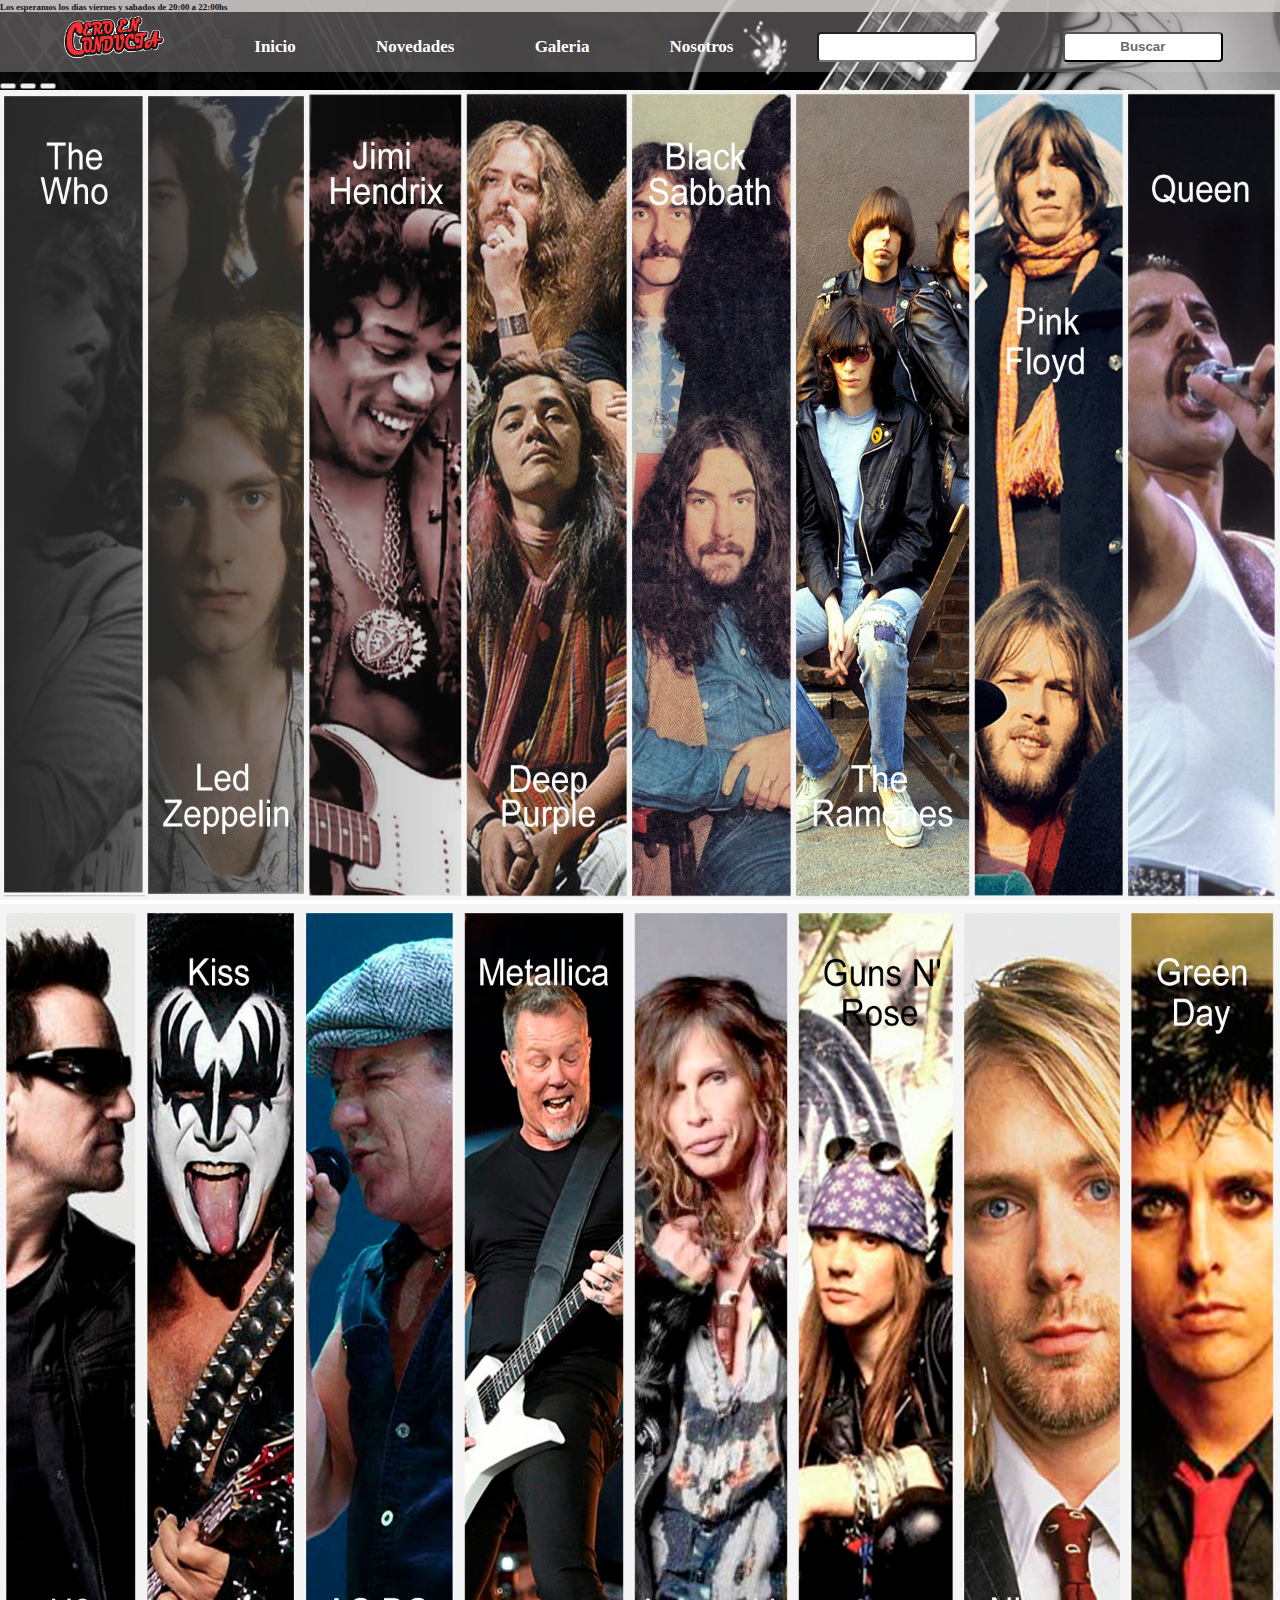
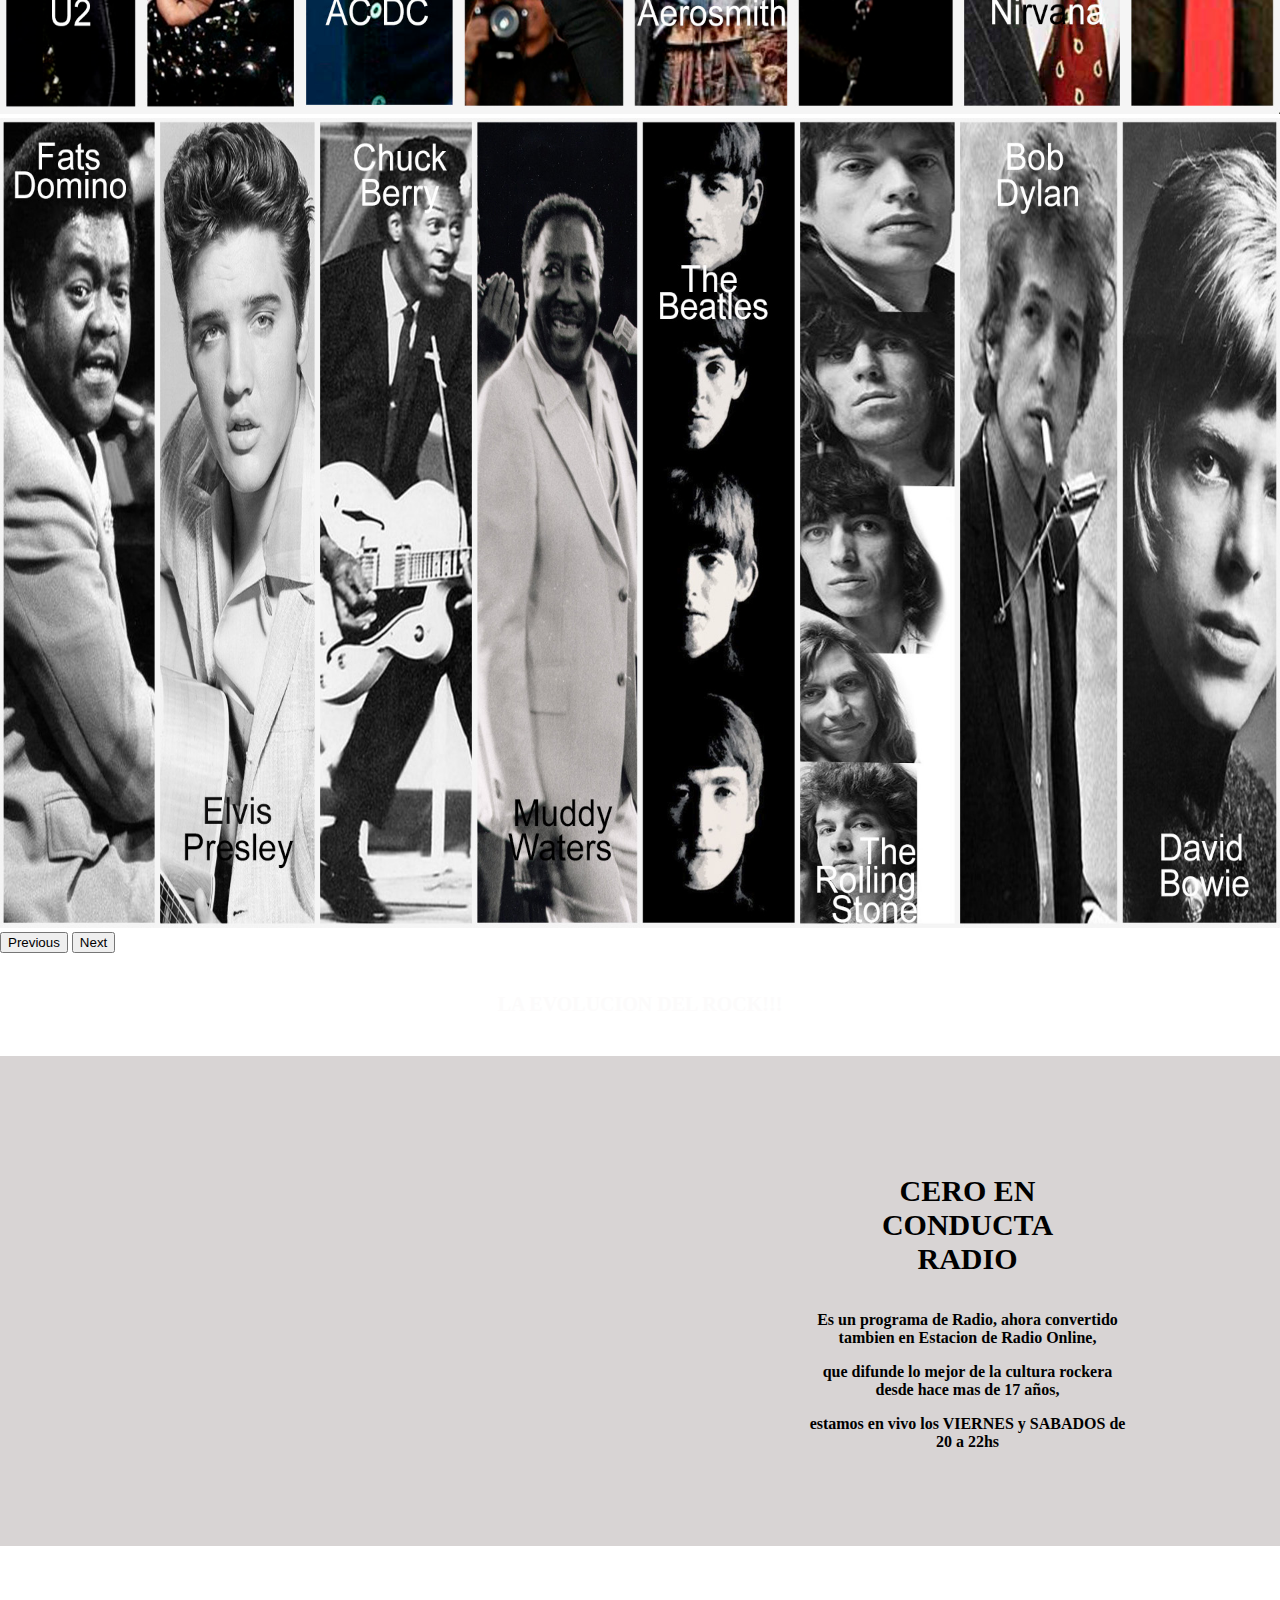
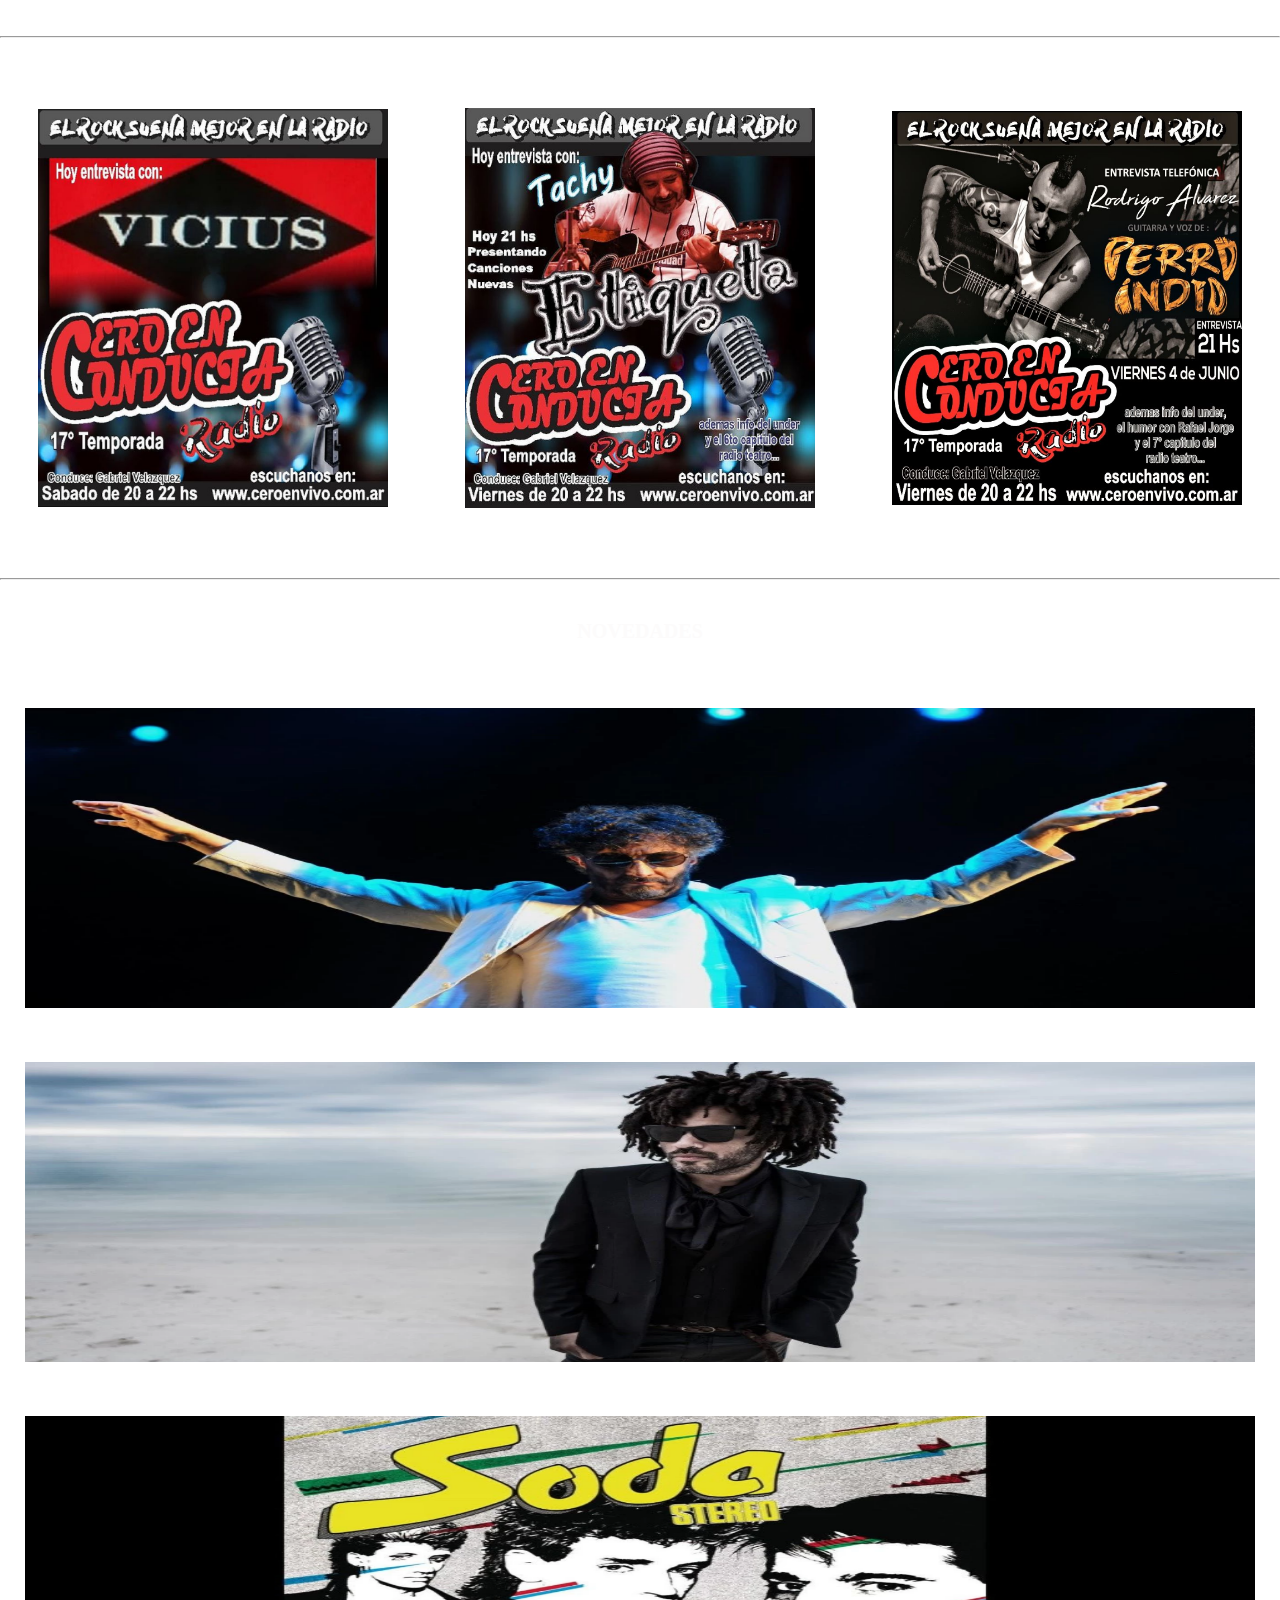
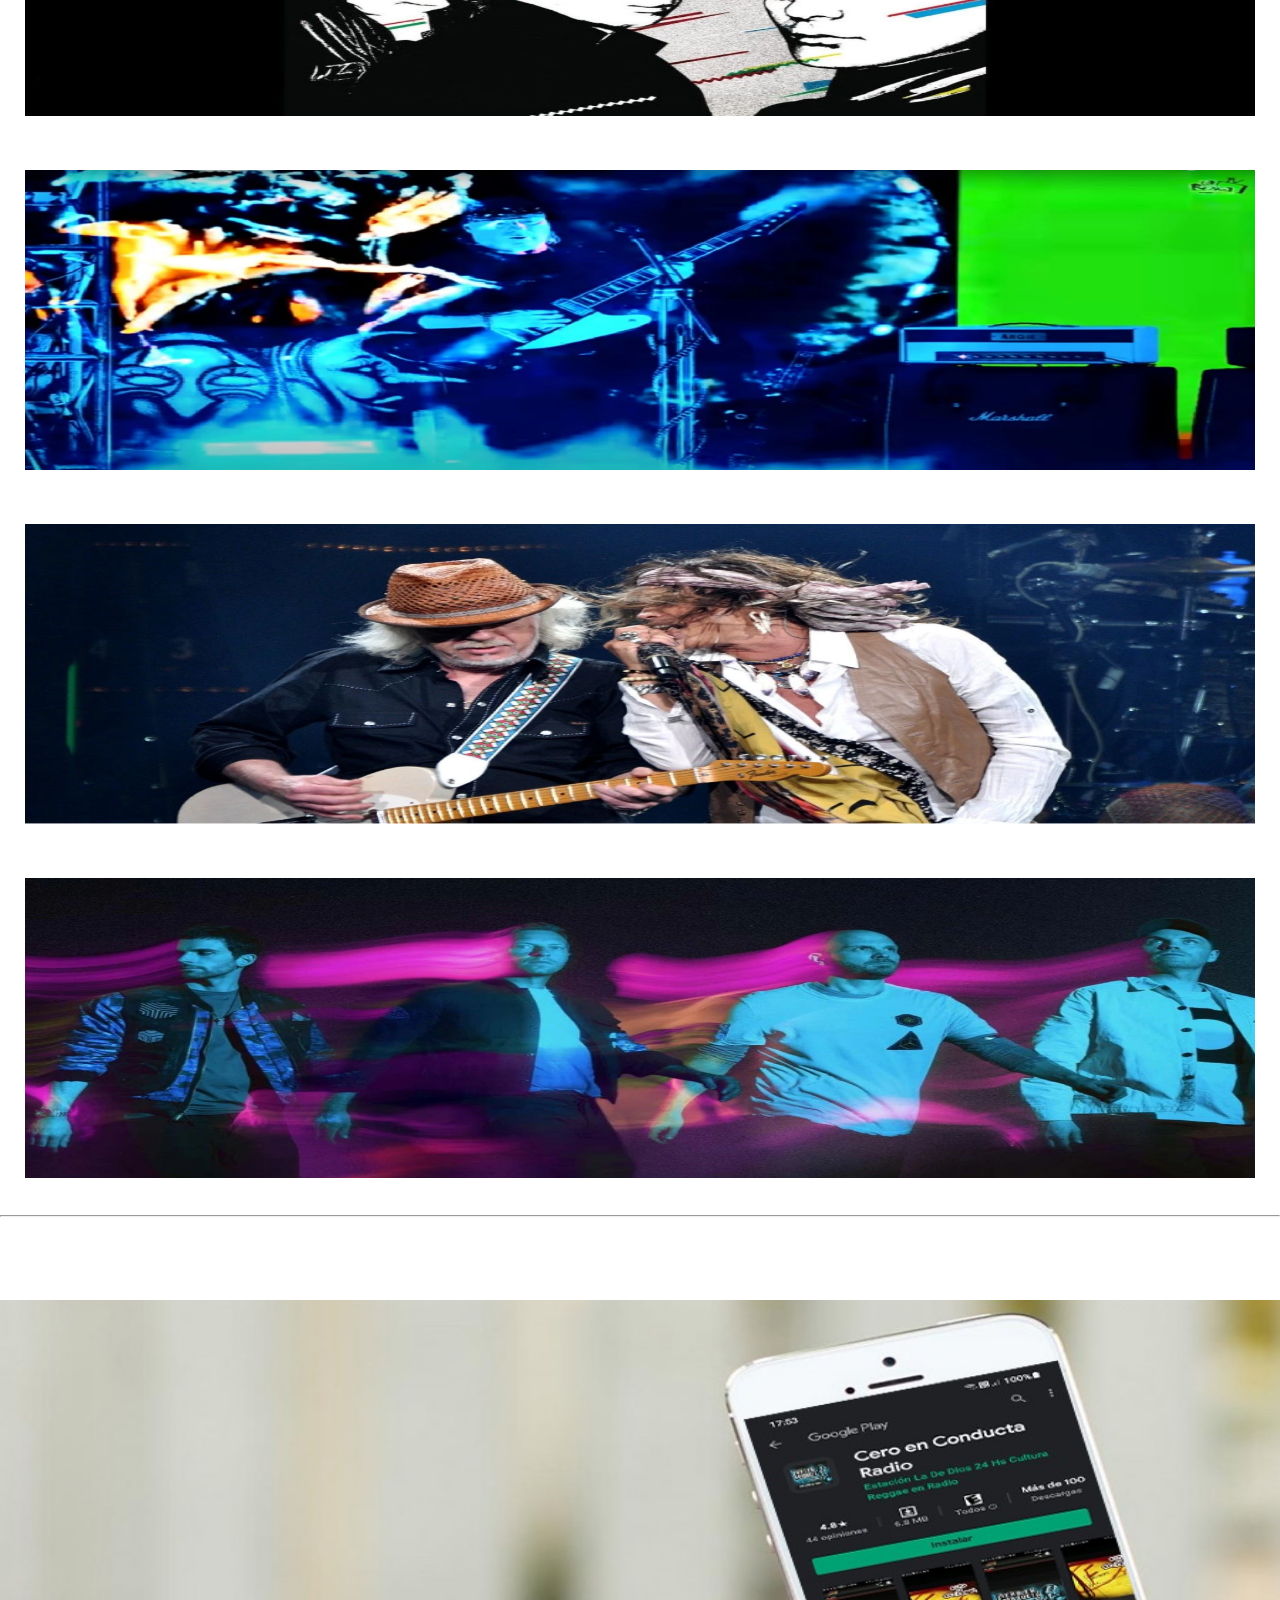
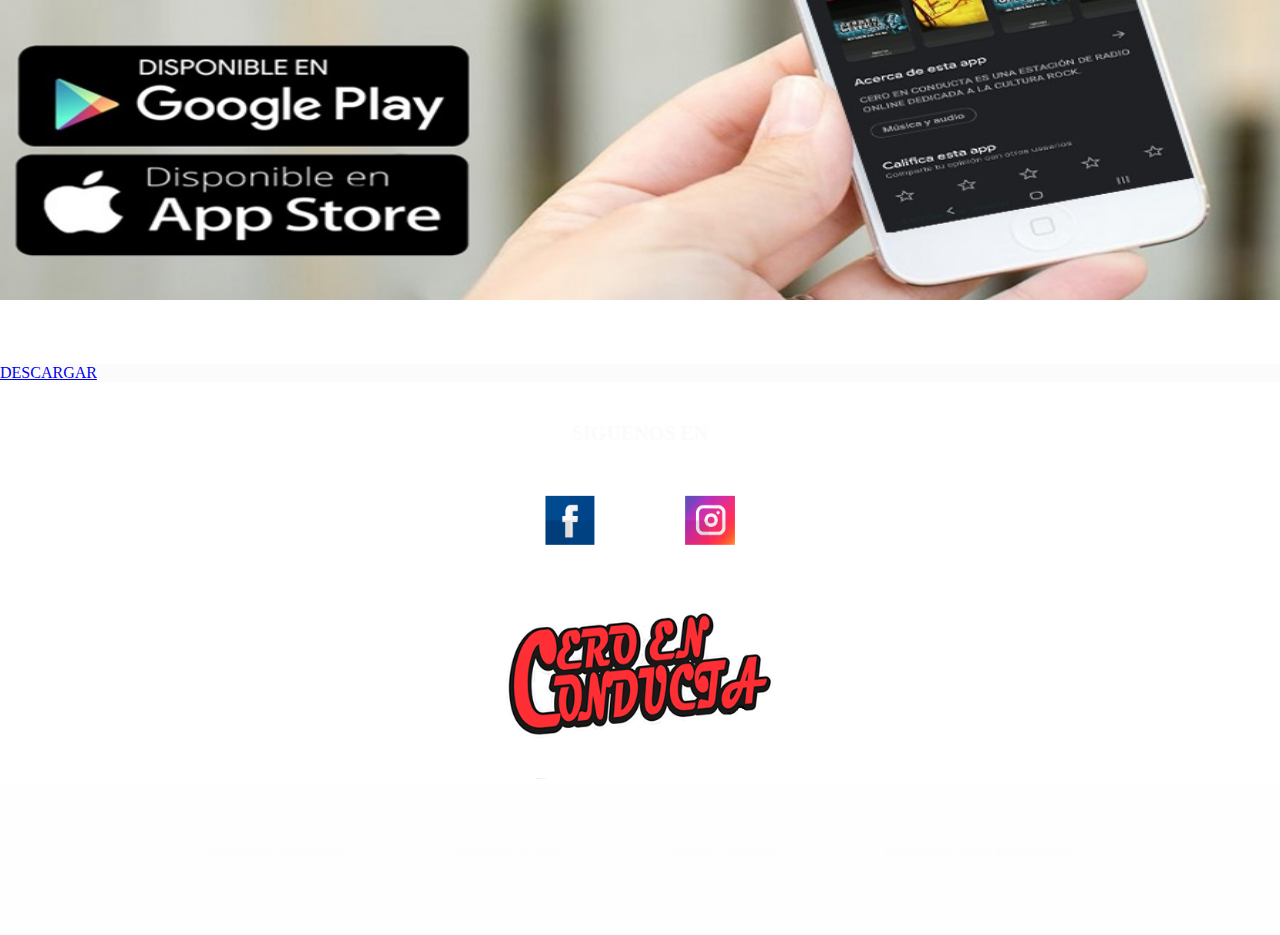
==== index.html @ 50c22ade "SE CAMBIO EL NOMBRE DEL ARCHIVO A INDEX.HTML" ====
<!DOCTYPE html>
<html lang="en">
<head>
    <meta charset="UTF-8">
    <meta http-equiv="X-UA-Compatible" content="IE=edge">
    <meta name="viewport" content="width=device-width, initial-scale=1.0">
    <title>CERO EN CONDUCTA RADIO</title>
    <link href="https://cdn.jsdelivr.net/npm/bootstrap@5.0.1/dist/css/bootstrap.min.css" rel="stylesheet" integrity="sha384-+0n0xVW2eSR5OomGNYDnhzAbDsOXxcvSN1TPprVMTNDbiYZCxYbOOl7+AMvyTG2x" crossorigin="anonymous">
<script src="https://cdn.jsdelivr.net/npm/bootstrap@5.0.1/dist/js/bootstrap.bundle.min.js" integrity="sha384-gtEjrD/SeCtmISkJkNUaaKMoLD0//ElJ19smozuHV6z3Iehds+3Ulb9Bn9Plx0x4" crossorigin="anonymous"></script>
    <link rel="stylesheet" href="est/style.css">
    
</head>

<body>

    <header>
           <!---->
             <h6><small> Los esperamos  los dias viernes y sabados de 20:00 a 22:00hs </small> </h6>
           <!---->
           <div class="nav-bg">       
                 <nav>
                     
                              <a href="index.html"> <img src="/img/cero.png"></a> 
                           <li> <a href="index.html" >Inicio</a></li>
                           <li> <a href="Novedades.html" >Novedades</a></li>
                           <li> <a href="#" >Galeria</a>
                                          <ul>
                                              <li> <a href="Fotos.html">Fotos</a></li>
                                              <li> <a href="Videos.html">Videos</a></li>
                                          </ul>
                           </li>
                           <li> <a href="Nosotros.html" >Nosotros</a></li>
                           <li><input type="text" ></li>
                           <li> <input type="button" value="Buscar"></li>
                          
                 </nav>
            </div>
            
          <!---->
          <!---->
          <!---->

               <div class="medida" >
               <div id="carouselExampleIndicators" class="carousel slide" data-bs-ride="carousel">
                <div class="carousel-indicators">
                  <button type="button" data-bs-target="#carouselExampleIndicators" data-bs-slide-to="0" class="active" aria-current="true" aria-label="Slide 1"></button>
                  <button type="button" data-bs-target="#carouselExampleIndicators" data-bs-slide-to="1" aria-label="Slide 2"></button>
                  <button type="button" data-bs-target="#carouselExampleIndicators" data-bs-slide-to="2" aria-label="Slide 3"></button>
                </div>
                <div class="carousel-inner" >
                  <div class="carousel-item active">
                    <img src="img/presentacion2.jpg"  alt="No hay imagen" width="100%" height="860px" >
                  </div>
                  <div class="carousel-item">
                    <img src="img/presentacion3.jpg"  alt="No hay imagen" width="100%" height="860px" >
                  </div>
                  <div class="carousel-item">
                    <img src="img/presentacion.jpg"  alt="No hay imagen" width="100%" height="860px">
                  </div>
                </div>
                <button class="carousel-control-prev" type="button" data-bs-target="#carouselExampleIndicators" data-bs-slide="prev">
                  <span class="carousel-control-prev-icon" aria-hidden="true"></span>
                  <span class="visually-hidden">Previous</span>
                </button>
                <button class="carousel-control-next" type="button" data-bs-target="#carouselExampleIndicators" data-bs-slide="next">
                  <span class="carousel-control-next-icon" aria-hidden="true"></span>
                  <span class="visually-hidden">Next</span>
                </button>
              </div>
              </div>  
            
      <!---->
      <!---->
      
        <h5><b> LA EVOLUCION DEL ROCK!!!</b> </h5>
      
      <!---->
       <!---->

  <div class="color">
          <div class="ubicacion">
                                <div class="solumedia">
                                      <iframe border="0" frameborder="NO" width="355px" height="490px" scrolling="NO" marginheight="0px" marginwidth="0px" allowtransparency="yes" src="https://solumedia.com.ar/radios/7514"></iframe>
                                </div>
                                <div class="parrafo">
            
                                  <p align="center">  <b><h4>CERO EN CONDUCTA RADIO</h4>
                                  <p align="center"> Es un programa de Radio, ahora convertido tambien en Estacion de Radio Online,
                                  <P align="center"> que difunde lo mejor de la cultura rockera desde hace mas de 17 años,
                                  <p align="center"> estamos en vivo los VIERNES y SABADOS de 20 a 22hs</b>
                                </div>  
           </div>
    </div>
      <!---->
       <!---->
       <!---->
    
    <hr>
    
         <!---->
          <!---->

          <div class="imagenes">
          <img src="img/foto1.png" alt="No hay imagenes">
          <img src="img/foto2.png" alt="No hay imagenes">
          <img src="img/foto3.png" alt="No hay imagenes">
        </div> 

        <!---->
        <!---->
        
        <hr>
        
        <!---->
        <!---->
        <h5><b> NOVEDADES </b></h5>
        <!---->
        
        <!---->

         <div class="row">
          <div class="col-lg-4 col-md-6 col-sm-12">   <img src="img/fito.png" alt="no hay imagen"></div>
          <div class="col-lg-4 col-md-6 col-sm-12">   <img src="img/lenny.png" alt="no hay imagen"></div>
          <div class="col-lg-4 col-md-6 col-sm-12">   <img src="img/soda.png" alt="no hay imagen"></div>
          <div class="col-lg-4 col-md-6 col-sm-12">   <img src="img/renga.png" alt="no hay imagen"></div>
          <div class="col-lg-4 col-md-6 col-sm-12">   <img src="img/aero.png" alt="no hay imagen"></div>
          <div class="col-lg-4 col-md-6 col-sm-12">   <img src="img/cold.png" alt="no hay imagen"></div>
        </div> 
        <!---->
        <!---->
         
        <hr>
         
        <!---->
        <!---->
        <div class="imagen-public">
        <a href="https://play.google.com/store/apps/details?id=ceroenconductaradio.ammh"> <img src="img/publicidaddeapp2.jpg" ></a>
      </div>
        <!---->
          <!---->
 
          <div class="d-grid gap-2">
            <a class="btn btn-outline-secondary" href="https://play.google.com/store/apps/details?id=ceroenconductaradio.ammh">DESCARGAR</a>
               </div>
         <!---->
         <!---->
    
        <!---->
        <!---->
        
        <h5><b> SIGUENOS EN</b></h5>
      
        <!---->
        <!----> 
       
        <div class="redes">
               <a href="https://www.facebook.com/CeroEnConductaRadio/"> <img src="img/facebook.png"width="50px" height="50px"></a>
          
                 <a href="https://www.instagram.com/ceroenconductaradio_ok/"><img src="img/instagram.png"width="50px" height="50px" ></a>
        </div>
        
        <!---->
        <!---->
          
        <div class="logo2">
        <a href="index.html"> <img src="img/cero.png"alt="" width="350px" hight="100px"></a>
        </div>    
        <!---->
        <!---->     

 

    </header>
  

<footer>
  <!---->
  <!---->
  <div class="derechos">
    <p>Politica de Privacidad</p>
    <p>Terminos de uso</p> 
    <p>Cero en Conducta</p>
    <p>Reservado todos los derechos</p>
</div>
<!---->
<!---->
</footer>




</body>



</html>
---- est/style.css ----
/* */
html{
    margin:0px;
    padding: 0px;
    box-sizing:border-box ;
}
*, *:before, *:after {
    box-sizing: inherit;
  }
/*fondo de la pag */
body{
    
    background-image: url(/img/guitarra1.jpg);
    background-size: 100vw 100vh;
    background-attachment: fixed;
    margin:0px;
  /*  font-family: monospace;*/
}
h4{
    font-size: 30px;
    margin: 35px;
}

/* EVOLUCION DEL ROCK / NOVEDADES / SEGUINOS EN */
h5 {
    text-align: center;
     margin: 40px;
    color: rgb(252, 251, 251);
    font-size: 20px;
} 
@media  (min-width:769xp){
    h5{
        margin:80xp;
        font-size: 30px;
    }
}
/*Los esperamos  los dias viernes y sabados de 20:00 a 22:00hs */
h6 {    
    width:100vw;
    margin: 0px;
    color:rgb(19, 18, 18);
    background-color: rgba(211, 206, 206, 0.877);
}
@media (min-width: 768px ){
    h6{
        margin:0px 0px 0px 0px;
        width:100vw;
    }
}
/*LINEA SEPARATORIA*/
hr {
    width:100vw;
    color:rgb(255, 255, 255);
}
/*BARRA DE NAVEGACION altura , ancho y color*/
.nav-bg{
    width: 100vw;
    height: 255px;
    background-color: rgba(211, 205, 205, 0.329);
    margin:0px;
}
@media (min-width: 769px){
    .nav-bg{
        width:100vw;
        height: 60px;
    
    }

}
/* INICIO / NOVEDADES / GALERIA / NOSOTROS*/
nav{
    width: 100vw;
display:flex;
flex-direction: column;
align-items: center;
padding: 14px;
text-decoration: none;
z-index: 1;
position: relative;
margin:0px;
}
@media (min-width: 769px){
   nav{
       width: 100vw;
        display:flex;
flex-direction: row;
justify-content: space-around;
padding-top: 0px;
   }
}

nav li a{
    text-decoration: none;
    color:rgb(255, 255, 255);
    /*color: rgb(100, 100, 100);*/
    position:relative;
    font-size: 17px;
    font-weight: bold;
    margin-top: 0xp;
}
/*COLOR DE LA BARRA DE NAVEGACION  cuando pasa el puntero*/
nav li a:hover{
    background-color: rgba(199, 199, 196, 0.911);
    color: rgb(36, 36, 36);
    border-radius: 4px;
    padding-top:2px 0px 0px 0px;
    margin-top: 4px;
    height: 30px;
    font-size: 20px;
    transition: all 3.s;
}

ul,
li {
    list-style: none;
    display:block;
}
nav li ul{
position:absolute;
display:none;
float:left;
width: 120px;
}
nav li:hover > ul{
    display:inline;
    color: rgb(255, 255, 255);
    
}
@media (min-width:768px){
    nav li:hover > ul{
        display:block;
        color: rgb(255, 255, 255);
    }
}

/*CUADRO DE TEXTO DE LA BARRA DE NAVEGACION*/
nav  input {
    width: 300px;
    margin: 3px;
    border-radius: 4px;
    background-color: rgb(255, 255, 255);
    color: rgb(107, 105, 105);
    font-weight: bold;
}
@media (min-width:769px){
   nav input{
    width: 160px;
    height: 30px;
   }
}

/*IMAGEN DEL LOGO DE LA BARRA*/
nav a img{
    width:120px ;
    height: 60px;
margin: 0px 0px 5px 0px;
padding: 0px 0px 0px 0px;
}


/*CARRUSEL*/

.slide{
            width:100vw;
            margin-bottom: 0px;

}
.slide img{
             height:62vh;
}

@media (min-width: 769px){
    .slide { 
        width: 100vw;
        margin-top: 0px;
        margin:0px 0px;
    }
    .slide img{
        height:90vh;
    }

}



/* COLOR DE FONDO DEL REPRODUCTOR*/
.color{
    width: 100vw;
    height: 950px;
    background-color: rgba(211, 206, 206, 0.877);
    margin:0px 0px 90px 0px;
}
/* UBICACION DEL REPRODUCTOR Y EL PARRAFO*/
.ubicacion{
  display:flex;
  flex-direction: column;
  align-items: center;
}
/* PARRAFO DEL REPRODUCTOR*/
.parrafo{
    margin: 20px 100px 30px 100px;
    
     text-align: center;
}
@media (min-width:360px){
    /*color de fondo del reproductor*/
    .color{
        
        height: 950px;
    }
}
@media (min-width:380px){
    .color{
        
        height: 930px;
    }
}
@media (min-width: 425px){
    .color{
        
        height: 920px;
    }
}
@media (min-width:500px){
    .color{
        
        height: 920px;
    }
}
@media (min-width:550px){
    .color{
        
        height: 850px;
        
    }
}



@media (min-width:768px){
    /*color de fondo del reproductor*/
    .color{
        height: 490px;
    }
   
     /* ubicacion dentro del reproductor*/
    .ubicacion{
    display:flex;
    flex-direction: row;
    justify-content: center;
    padding: 0px 0px 0px 150px;
    margin: 0px;
    }
    /* parrafo del reproductor*/
    .parrafo{
        margin: 0px 150px 0px 150px;
 
        text-align: center;
    }
} 
@media (min-width:1140px){
    /*color de fondo del reproductor*/
    .color{
    
        height: 490px;
       
    }
    /* ubicacion dentro del reproductor*/
    .ubicacion{
    display:flex;
    flex-direction: row;
    justify-content: center;
    padding: 0px 0px 0px 150px;
    }
    /* parrafo del reproductor*/
    .parrafo{
        margin: 0px 150px 0px 300px;
        text-align: center;
    }
} 

/* 3 IMAGENES*/
.imagenes {
  
    display: flex;
    flex-direction: column;
    align-items: center;
    border-radius: 5px;
margin-top: 70px;
margin-bottom: 70px;
}
.imagenes img{
    width: 250px;

}
@media (min-width:360px){
    .imagenes{ 
        display: flex;
        flex-direction: column;
        justify-content: center;
        
    }
    .imagenes img{
        width:320px;
         margin:7px;
         padding: 5px;
    }
}
@media (min-width:769px){
    .imagenes{ 
        display: flex;
        flex-direction: column;
        justify-content: center;
    
    }
    .imagenes img{
        width: 500px;
        margin:7px;
         padding: 15px;
        
    }
}
@media (min-width:1140px){
    .imagenes{ 
        display: flex;
        flex-direction: row;
        justify-content: space-around;
     
    }
    .imagenes img{
        width:350px;
        margin:0px;
         padding: 0px;
        
    }
}
@media (min-width:1600px){
    .imagenes{ 
        display: flex;
        flex-direction: row;
        justify-content: space-around;
        margin-top: 90px;
        margin-bottom: 90px;
    }
    .imagenes img{
        width:500px;
        
    }
}


/*NOVEDADES*/
.row img{
    margin: 0px;
}
.row .col-lg-4{
    margin: 0!important;
    padding: 25px;
    
}
.row img{
    width: 100%;
    height: 300px;
}
@media (min-width:360px){
    .row{
        margin: 0px;
    }
    .row .col-lg-4{
        margin: 0!important;
        padding: 25px;
        
    }
    .row img{
        width: 100%;
        height: 300px;
    }
}

/* 4 IMAGENES GRANDES */
.card {
    width:100vw;
    margin:0px 0px 0px 0px;
    }
.tm {
        margin:0px 0px 70px 0px;
        }

@media (min-width:769px){
    .card {
        width: 105vh;
        margin:0px 0px 0px 0px;
        }
    .tm {
            margin:0px 0px 90px 0px;
            }
}
/*IMAGEN DE PUBLICIDAD APP */
.imagen-public img {
  width: 100vw;
  height: 300px;
  margin: 50px 0px 50px 0px;
}
@media (min-width:359px) {
    .imagen-public img {
                width: 100vw;
                height: 350px;
                margin: 50px 0px 50px 0px;
            }
}
@media (min-width:769px){
    .imagen-public img{
                        width: 100vw;
                        height: 600px;
                        margin: 75px 0px 60px 0px;
                            }
}
/* BOTON DE DESCARGA */
.d-grid {
    width: 100vw;
    margin:0px 0px 0px 0px;
    color:rgb(7, 7, 7);
    background-color: rgb(252, 251, 251);
}
/* REDES SOCIALES*/
.redes {
    display:flex;
    flex-direction:row;
    justify-content: space-between;
    margin: 50px 180px 50px 180px;
    padding: 0px 0px;
}
@media (min-width:360px){
    .redes{
        width: 60;
        display:flex;
        flex-direction: row;
        justify-content: space-around;
        margin: 0px 100px 0px 100px;
    } 
}
@media (min-width:769px){
    .redes{
        width: 60;
        display:flex;
        flex-direction: row;
        justify-content: space-around;
        margin: 0px 200px 0px 200px;
    } 
}

@media (min-width:1140px){
    .redes{
        width: 60;
        display:flex;
        flex-direction: row;
        justify-content: space-around;
        margin: 50px 400px 50px 400px;
    } 
}


@media (min-width:1250px){
    .redes{
        width: 60;
        display:flex;
        flex-direction: row;
        justify-content: space-around;
        margin: 50px 500px 50px 500px;
    } 
}
@media (min-width:1400px){
    .redes{
        width: 60;
        display:flex;
        flex-direction: row;
        justify-content: space-around;
        margin: 50px 600px 50px 600px;
    } 
}
/* LOGO DEL FINAL DE LA PAGINA*/
.logo2{
    display:flex;
    flex-direction: row;
    justify-content: center;
    margin: 50px 0px 0px 0px;
}

logo2 img {
    width:200px;
        height: 90px;
}


@media (min-width:360px){
    .logo2 img{
       
        width:270px;
        height:160px;
    }  
}
@media (min-width:769px){
    .logo2 img{
       
        width:300px;
        height:170px;
    }  
}
@media (min-width:1140px){
    .logo2 img{
       
        width:320px;
        height:180px;
    }  
}


/* FONDO DE DERECHOS RESERVADOS*/
body footer{
width: 100vw;
height: 150px;
color: rgb(253, 253, 253);
background-color: rgba(253, 252, 252, 0.295);
}

/*DERECHOS RESERVADOS*/
.derechos{
    display:flex;
    flex-direction: row;
    justify-content: space-around;
    padding: 30px 10px 10px 10px;
}
 @media (min-width:360px){
    .derechos{
        display:flex;
        flex-direction: row;
        justify-content: space-evenly;
        margin: 2px 2px 0px 2px;  
       padding: 30px 5px 0px 5px;
    }
}  
@media (min-width:769px){
        .derechos{
            display:flex;
            flex-direction: row;
            justify-content: space-evenly;
           margin: 2px 40px 0px 40px;
           padding: 40px 60px 60px 60px;
        }
    }
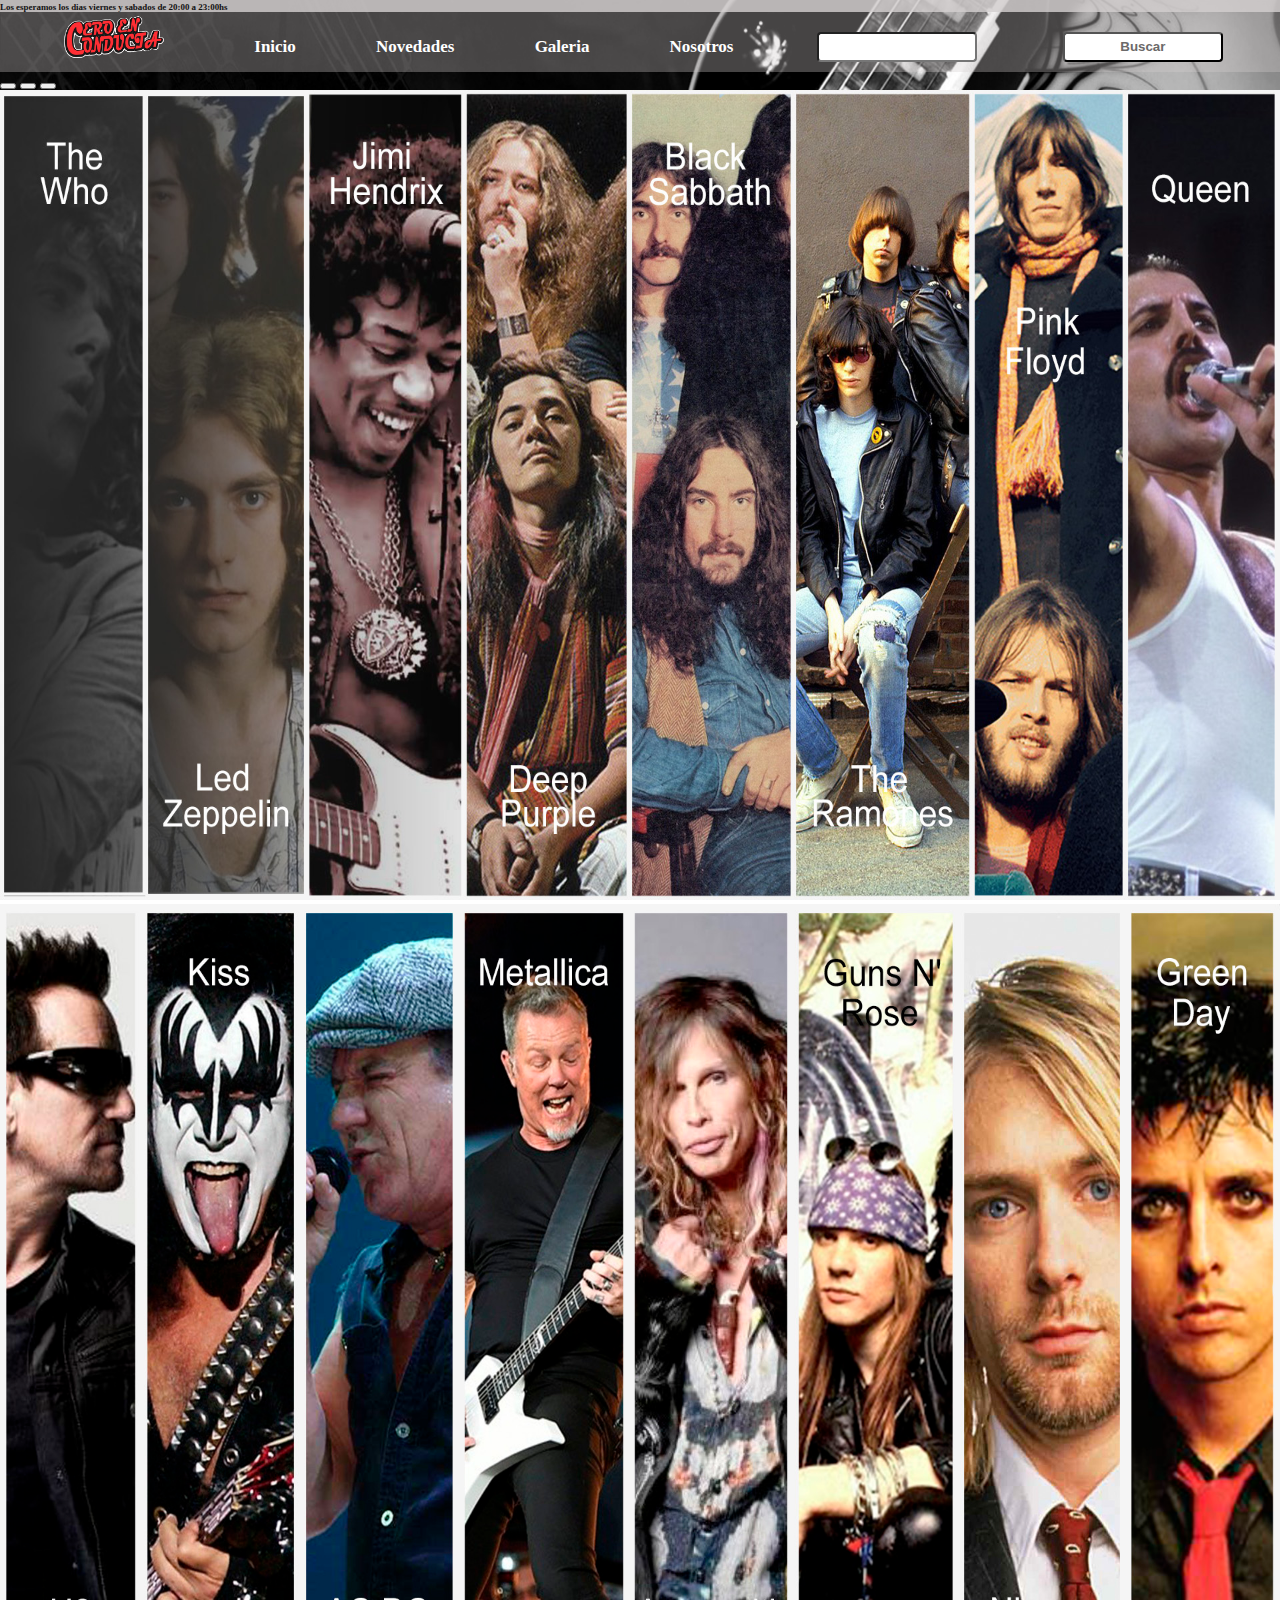
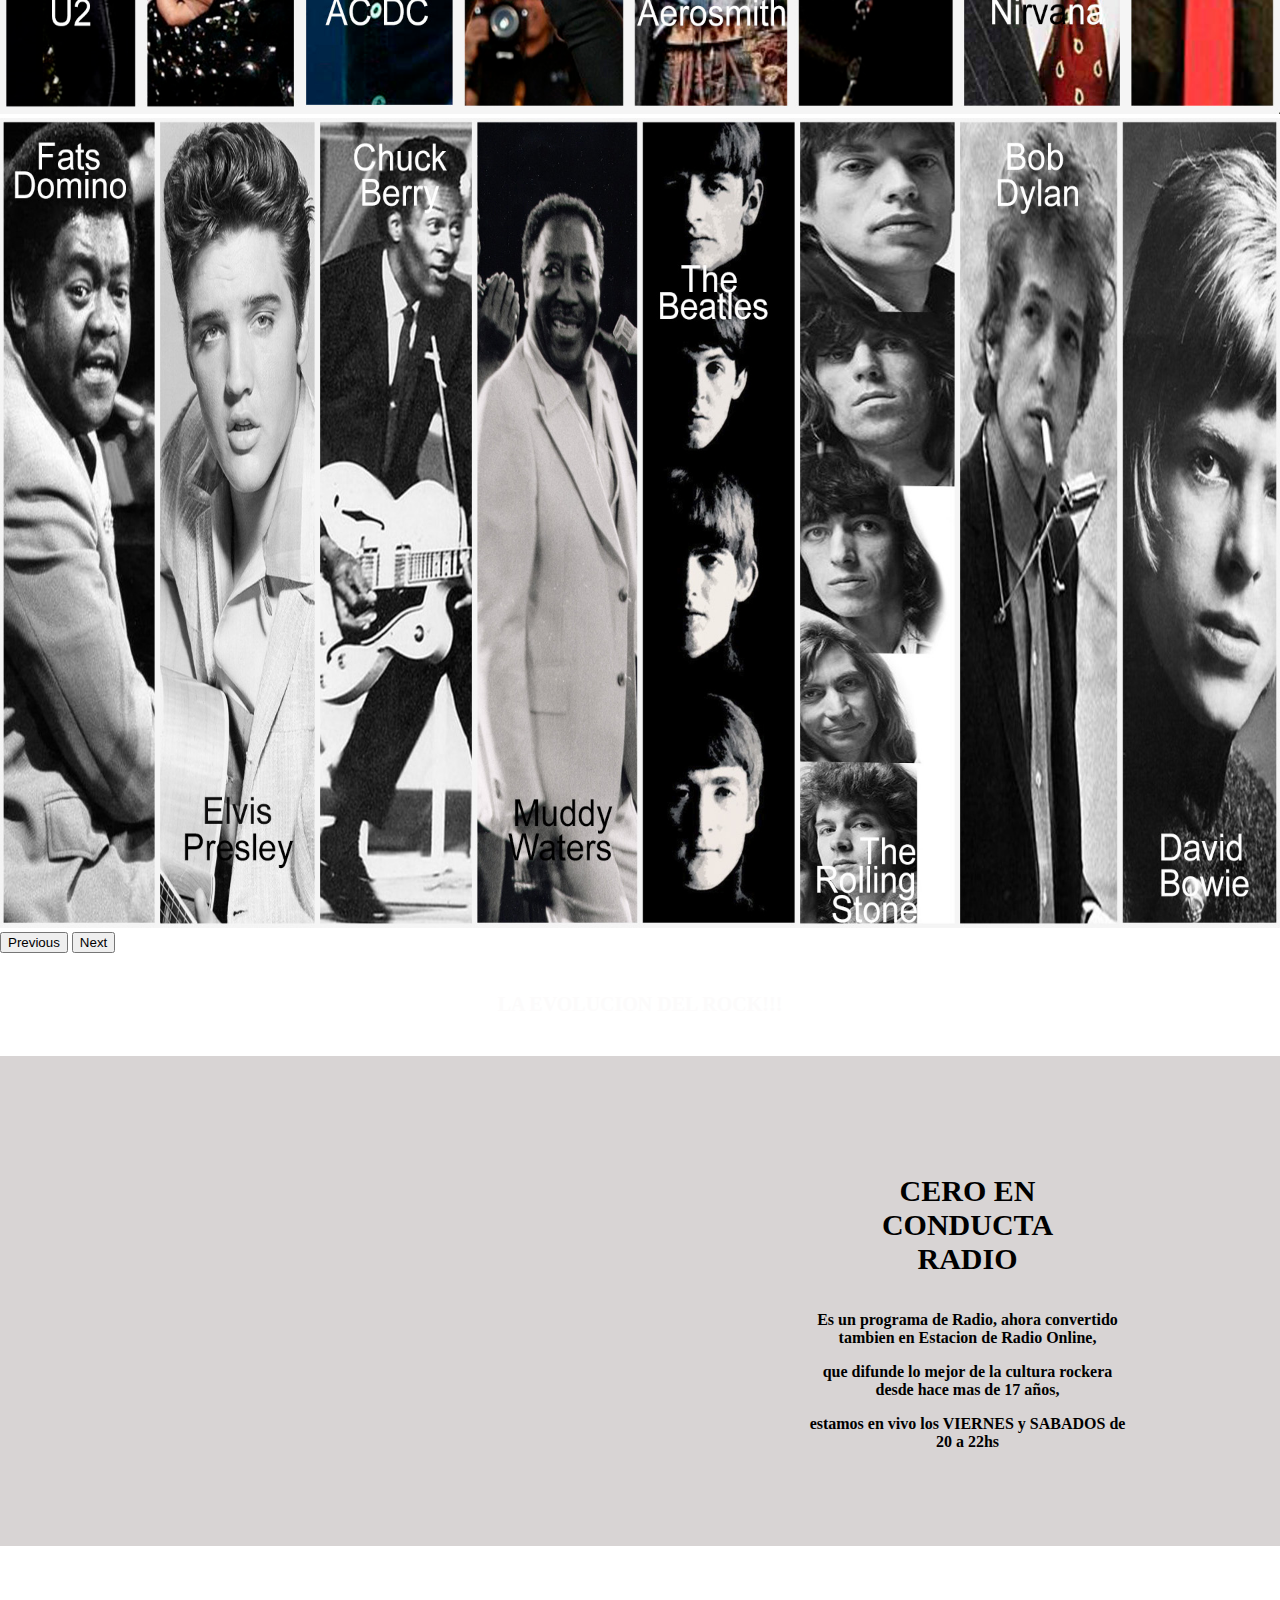
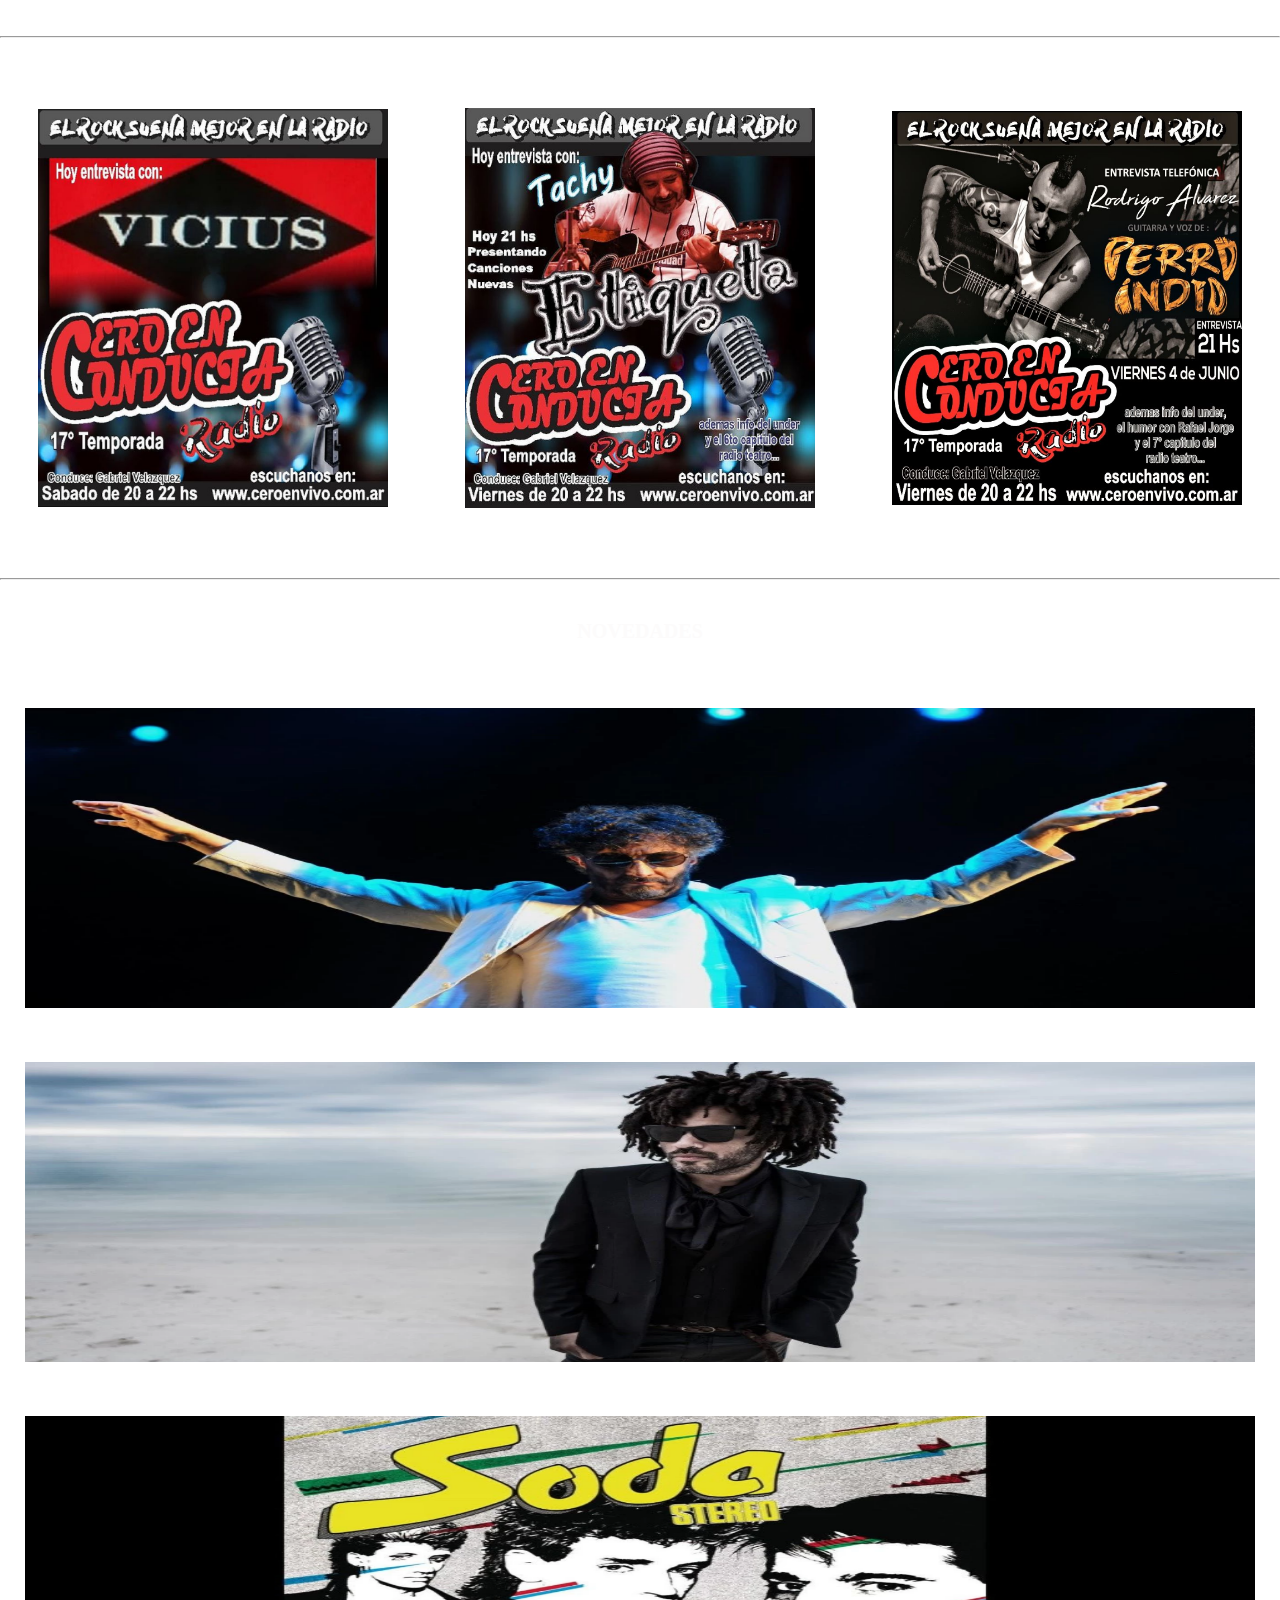
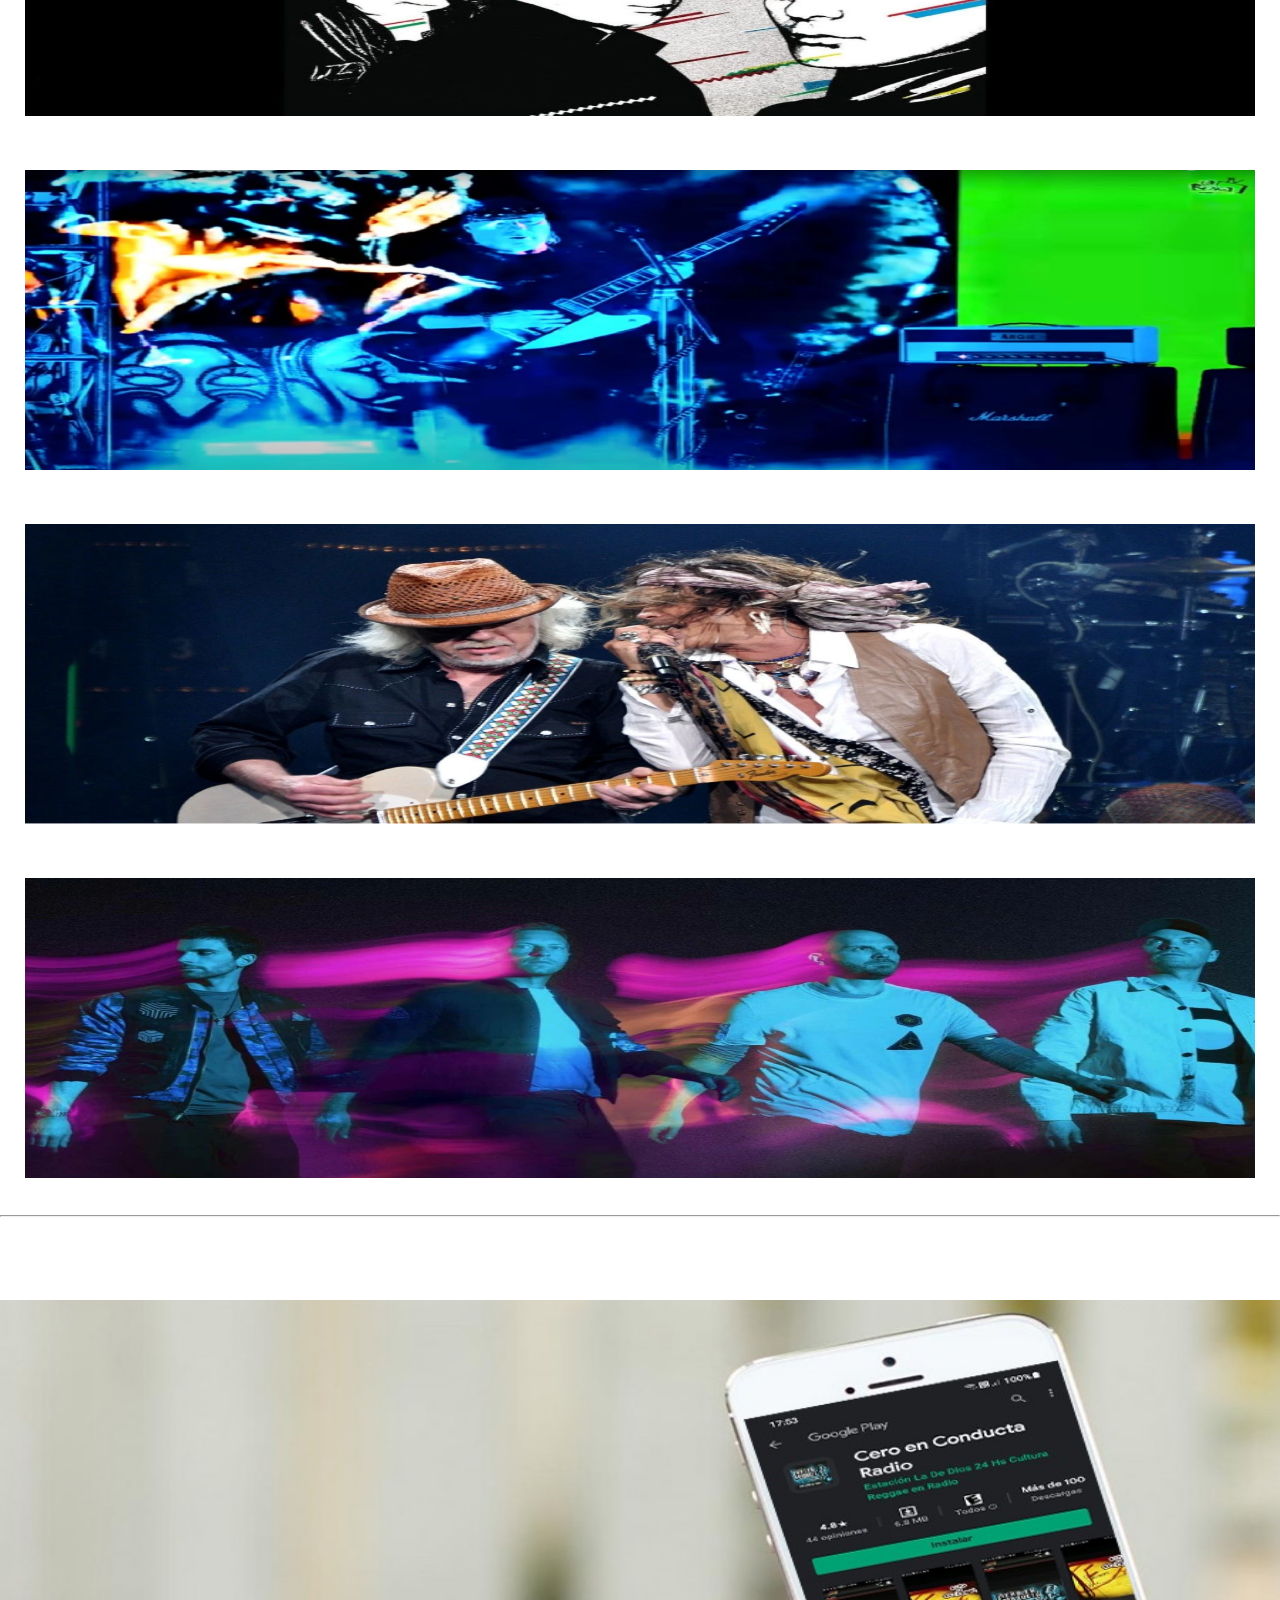
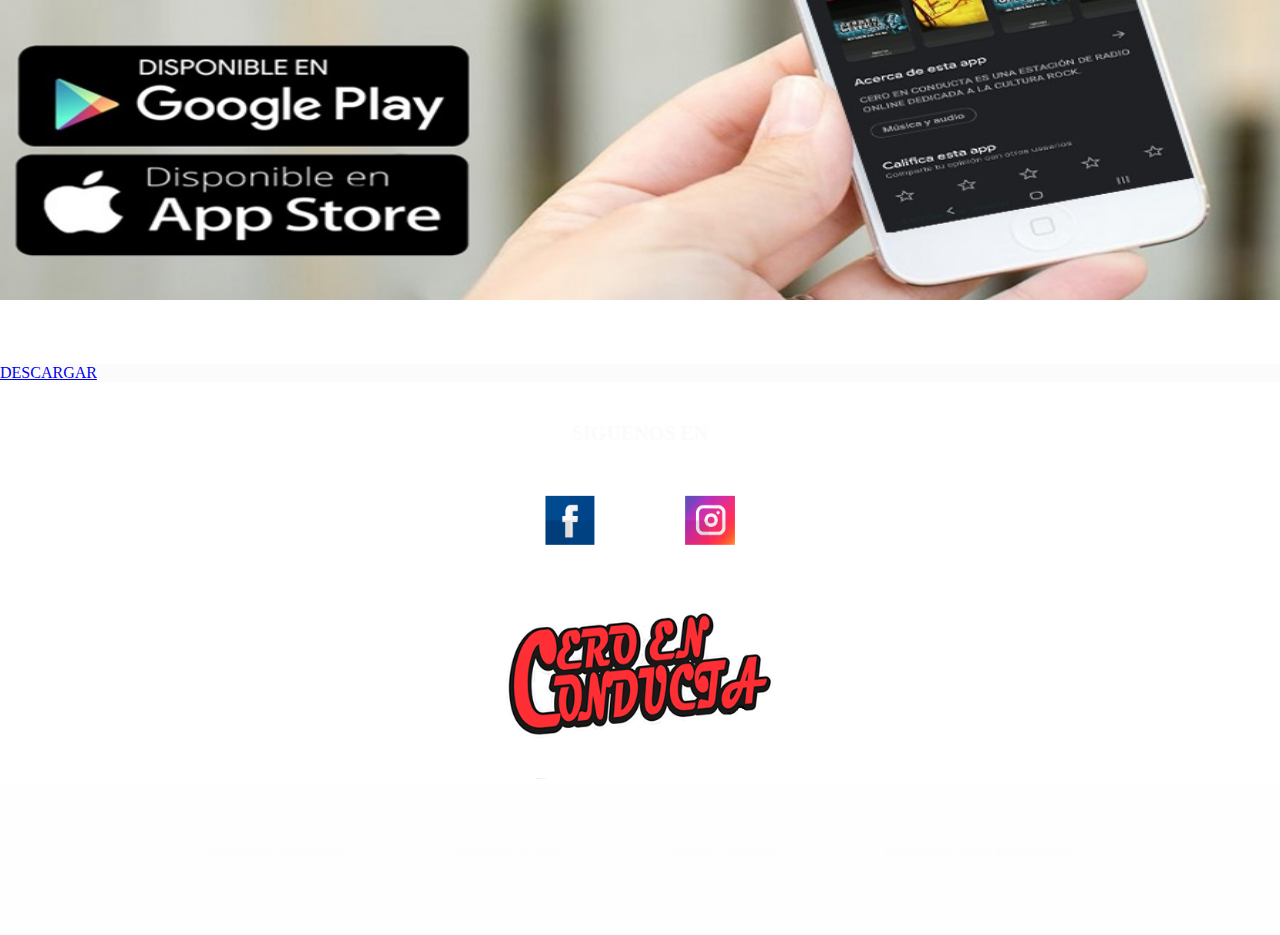
==== commit 31ea6673: "SE REDIRECCIONARON LAS FOTOS DE NOVEDADES A X URL Y SE CORRIGIO CODIGO" ====
--- a/index.html
+++ b/index.html
@@ -15,12 +15,12 @@
 
     <header>
            <!---->
-             <h6><small> Los esperamos  los dias viernes y sabados de 20:00 a 22:00hs </small> </h6>
+             <h6><small> Los esperamos los dias viernes y sabados de 20:00 a 23:00hs </small> </h6>
            <!---->
            <div class="nav-bg">       
                  <nav>
                      
-                              <a href="index.html"> <img src="/img/cero.png"></a> 
+                              <a href="index.html"> <img src="img/cero.png"></a> 
                            <li> <a href="index.html" >Inicio</a></li>
                            <li> <a href="Novedades.html" >Novedades</a></li>
                            <li> <a href="#" >Galeria</a>
@@ -34,76 +34,76 @@
                            <li> <input type="button" value="Buscar"></li>
                           
                  </nav>
+          </div>
+            
+              <!---->
+              <!---->
+              <!---->
+
+            <div class="medida" >
+            <div id="carouselExampleIndicators" class="carousel slide" data-bs-ride="carousel">
+            <div class="carousel-indicators">
+              <button type="button" data-bs-target="#carouselExampleIndicators" data-bs-slide-to="0" class="active" aria-current="true" aria-label="Slide 1"></button>
+              <button type="button" data-bs-target="#carouselExampleIndicators" data-bs-slide-to="1" aria-label="Slide 2"></button>
+              <button type="button" data-bs-target="#carouselExampleIndicators" data-bs-slide-to="2" aria-label="Slide 3"></button>
             </div>
+            <div class="carousel-inner" >
+              <div class="carousel-item active">
+                <img src="img/presentacion2.jpg"  alt="No hay imagen" width="100%" height="860px" >
+              </div>
+              <div class="carousel-item">
+                <img src="img/presentacion3.jpg"  alt="No hay imagen" width="100%" height="860px" >
+              </div>
+              <div class="carousel-item">
+                <img src="img/presentacion.jpg"  alt="No hay imagen" width="100%" height="860px">
+              </div>
+            </div>
+            <button class="carousel-control-prev" type="button" data-bs-target="#carouselExampleIndicators" data-bs-slide="prev">
+              <span class="carousel-control-prev-icon" aria-hidden="true"></span>
+              <span class="visually-hidden">Previous</span>
+            </button>
+            <button class="carousel-control-next" type="button" data-bs-target="#carouselExampleIndicators" data-bs-slide="next">
+              <span class="carousel-control-next-icon" aria-hidden="true"></span>
+              <span class="visually-hidden">Next</span>
+            </button>
+          </div>
+          </div>  
             
-          <!---->
-          <!---->
-          <!---->
-
-               <div class="medida" >
-               <div id="carouselExampleIndicators" class="carousel slide" data-bs-ride="carousel">
-                <div class="carousel-indicators">
-                  <button type="button" data-bs-target="#carouselExampleIndicators" data-bs-slide-to="0" class="active" aria-current="true" aria-label="Slide 1"></button>
-                  <button type="button" data-bs-target="#carouselExampleIndicators" data-bs-slide-to="1" aria-label="Slide 2"></button>
-                  <button type="button" data-bs-target="#carouselExampleIndicators" data-bs-slide-to="2" aria-label="Slide 3"></button>
-                </div>
-                <div class="carousel-inner" >
-                  <div class="carousel-item active">
-                    <img src="img/presentacion2.jpg"  alt="No hay imagen" width="100%" height="860px" >
-                  </div>
-                  <div class="carousel-item">
-                    <img src="img/presentacion3.jpg"  alt="No hay imagen" width="100%" height="860px" >
-                  </div>
-                  <div class="carousel-item">
-                    <img src="img/presentacion.jpg"  alt="No hay imagen" width="100%" height="860px">
-                  </div>
-                </div>
-                <button class="carousel-control-prev" type="button" data-bs-target="#carouselExampleIndicators" data-bs-slide="prev">
-                  <span class="carousel-control-prev-icon" aria-hidden="true"></span>
-                  <span class="visually-hidden">Previous</span>
-                </button>
-                <button class="carousel-control-next" type="button" data-bs-target="#carouselExampleIndicators" data-bs-slide="next">
-                  <span class="carousel-control-next-icon" aria-hidden="true"></span>
-                  <span class="visually-hidden">Next</span>
-                </button>
-              </div>
-              </div>  
-            
-      <!---->
-      <!---->
+        <!---->
+        <!---->
       
         <h5><b> LA EVOLUCION DEL ROCK!!!</b> </h5>
       
-      <!---->
-       <!---->
-
-  <div class="color">
-          <div class="ubicacion">
-                                <div class="solumedia">
-                                      <iframe border="0" frameborder="NO" width="355px" height="490px" scrolling="NO" marginheight="0px" marginwidth="0px" allowtransparency="yes" src="https://solumedia.com.ar/radios/7514"></iframe>
-                                </div>
-                                <div class="parrafo">
-            
-                                  <p align="center">  <b><h4>CERO EN CONDUCTA RADIO</h4>
-                                  <p align="center"> Es un programa de Radio, ahora convertido tambien en Estacion de Radio Online,
-                                  <P align="center"> que difunde lo mejor de la cultura rockera desde hace mas de 17 años,
-                                  <p align="center"> estamos en vivo los VIERNES y SABADOS de 20 a 22hs</b>
-                                </div>  
-           </div>
-    </div>
-      <!---->
-       <!---->
-       <!---->
+        <!---->
+        <!---->
+
+        <div class="color">
+                <div class="ubicacion">
+                                      <div class="solumedia">
+                                            <iframe border="0" frameborder="NO" width="355px" height="490px" scrolling="NO" marginheight="0px" marginwidth="0px" allowtransparency="yes" src="https://solumedia.com.ar/radios/7514"></iframe>
+                                      </div>
+                                      <div class="parrafo">
+                  
+                                        <p align="center">  <b><h4>CERO EN CONDUCTA RADIO</h4>
+                                        <p align="center"> Es un programa de Radio, ahora convertido tambien en Estacion de Radio Online,
+                                        <P align="center"> que difunde lo mejor de la cultura rockera desde hace mas de 17 años,
+                                        <p align="center"> estamos en vivo los VIERNES y SABADOS de 20 a 22hs</b>
+                                      </div>  
+                </div>
+        </div>
+        <!---->
+        <!---->
+        <!---->
     
-    <hr>
+        <hr>
     
-         <!---->
-          <!---->
-
-          <div class="imagenes">
-          <img src="img/foto1.png" alt="No hay imagenes">
-          <img src="img/foto2.png" alt="No hay imagenes">
-          <img src="img/foto3.png" alt="No hay imagenes">
+        <!---->
+        <!---->
+
+        <div class="imagenes">
+        <img src="img/foto1.png" alt="No hay imagenes">
+        <img src="img/foto2.png" alt="No hay imagenes">
+        <img src="img/foto3.png" alt="No hay imagenes">
         </div> 
 
         <!---->
@@ -114,37 +114,40 @@
         <!---->
         <!---->
         <h5><b> NOVEDADES </b></h5>
-        <!---->
-        
+
+        <!---->
         <!---->
 
          <div class="row">
-          <div class="col-lg-4 col-md-6 col-sm-12">   <img src="img/fito.png" alt="no hay imagen"></div>
-          <div class="col-lg-4 col-md-6 col-sm-12">   <img src="img/lenny.png" alt="no hay imagen"></div>
-          <div class="col-lg-4 col-md-6 col-sm-12">   <img src="img/soda.png" alt="no hay imagen"></div>
-          <div class="col-lg-4 col-md-6 col-sm-12">   <img src="img/renga.png" alt="no hay imagen"></div>
-          <div class="col-lg-4 col-md-6 col-sm-12">   <img src="img/aero.png" alt="no hay imagen"></div>
-          <div class="col-lg-4 col-md-6 col-sm-12">   <img src="img/cold.png" alt="no hay imagen"></div>
-        </div> 
-        <!---->
-        <!---->
-         
+          <div class="col-lg-4 col-md-6 col-sm-12"> <a href="#"><img src="img/fito.png" alt="no hay imagen"></a> </div>
+          <div class="col-lg-4 col-md-6 col-sm-12"> <a href="#"><img src="img/lenny.png" alt="no hay imagen"></a> </div>
+          <div class="col-lg-4 col-md-6 col-sm-12"> <a href="#"><img src="img/soda.png" alt="no hay imagen"></a> </div>
+          <div class="col-lg-4 col-md-6 col-sm-12"> <a href="#"><img src="img/renga.png" alt="no hay imagen"></a> </div>
+          <div class="col-lg-4 col-md-6 col-sm-12"> <a href="#"><img src="img/aero.png" alt="no hay imagen"></a> </div>
+          <div class="col-lg-4 col-md-6 col-sm-12"> <a href="#"><img src="img/cold.png" alt="no hay imagen"></a> </div>
+          </div> 
+
+        <!---->
+        <!---->
+        
         <hr>
          
         <!---->
         <!---->
+
         <div class="imagen-public">
         <a href="https://play.google.com/store/apps/details?id=ceroenconductaradio.ammh"> <img src="img/publicidaddeapp2.jpg" ></a>
-      </div>
-        <!---->
-          <!---->
+        </div>
+
+        <!---->
+        <!---->
  
-          <div class="d-grid gap-2">
+        <div class="d-grid gap-2">
             <a class="btn btn-outline-secondary" href="https://play.google.com/store/apps/details?id=ceroenconductaradio.ammh">DESCARGAR</a>
-               </div>
-         <!---->
-         <!---->
-    
+        </div>
+
+        <!---->
+        <!---->
         <!---->
         <!---->
         
@@ -152,7 +155,9 @@
       
         <!---->
         <!----> 
-       
+        <!---->
+        <!---->
+
         <div class="redes">
                <a href="https://www.facebook.com/CeroEnConductaRadio/"> <img src="img/facebook.png"width="50px" height="50px"></a>
           
@@ -164,26 +169,26 @@
           
         <div class="logo2">
         <a href="index.html"> <img src="img/cero.png"alt="" width="350px" hight="100px"></a>
-        </div>    
+        </div> 
+
         <!---->
         <!---->     
-
- 
 
     </header>
   
 
 <footer>
-  <!---->
-  <!---->
-  <div class="derechos">
-    <p>Politica de Privacidad</p>
-    <p>Terminos de uso</p> 
-    <p>Cero en Conducta</p>
-    <p>Reservado todos los derechos</p>
-</div>
-<!---->
-<!---->
+        <!---->
+        <!---->
+        <div class="derechos">
+          <p>Politica de Privacidad</p>
+          <p>Terminos de uso</p> 
+          <p>Cero en Conducta</p>
+          <p>Reservado todos los derechos</p>
+        </div>
+
+        <!---->
+        <!---->
 </footer>
 
 
--- a/est/style.css
+++ b/est/style.css
@@ -9,13 +9,13 @@
   }
 /*fondo de la pag */
 body{
-    
-    background-image: url(/img/guitarra1.jpg);
+    background-image: url(../img/guitarra1.jpg);
     background-size: 100vw 100vh;
     background-attachment: fixed;
     margin:0px;
   /*  font-family: monospace;*/
 }
+
 h4{
     font-size: 30px;
     margin: 35px;
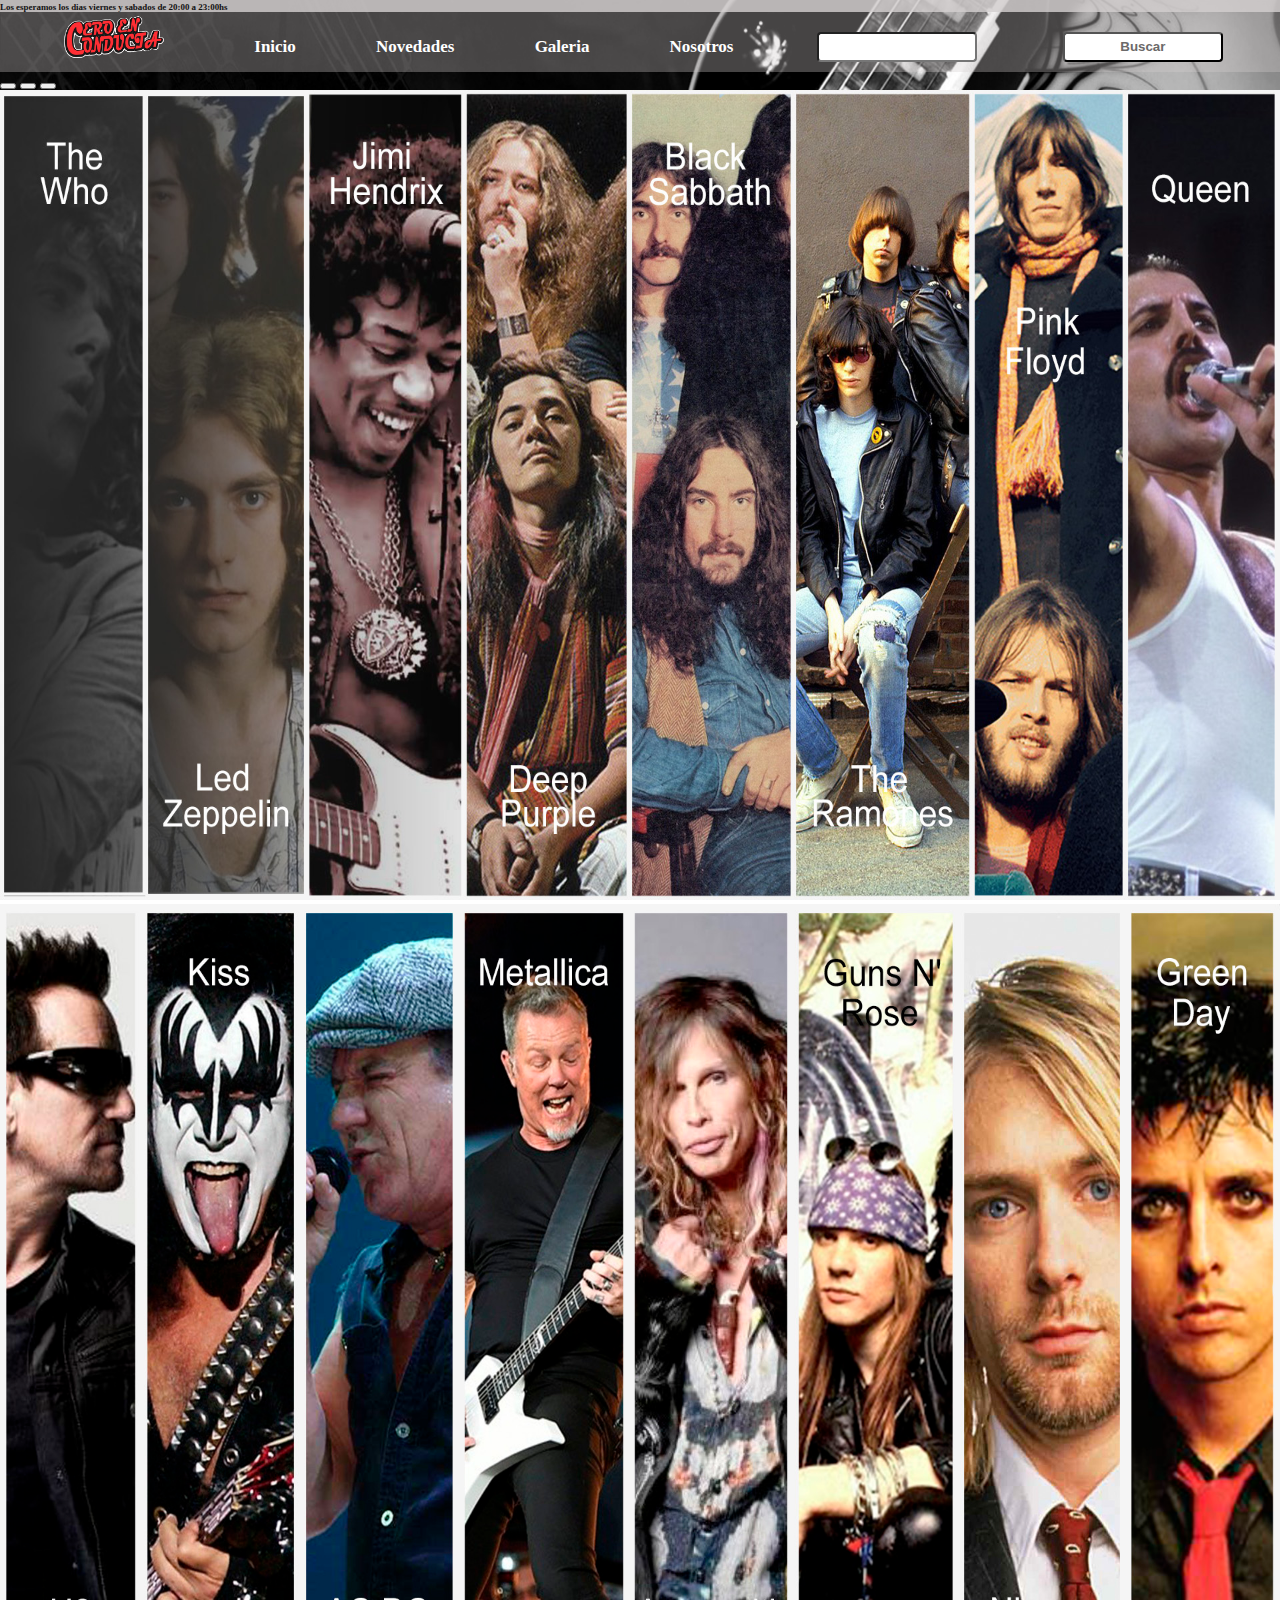
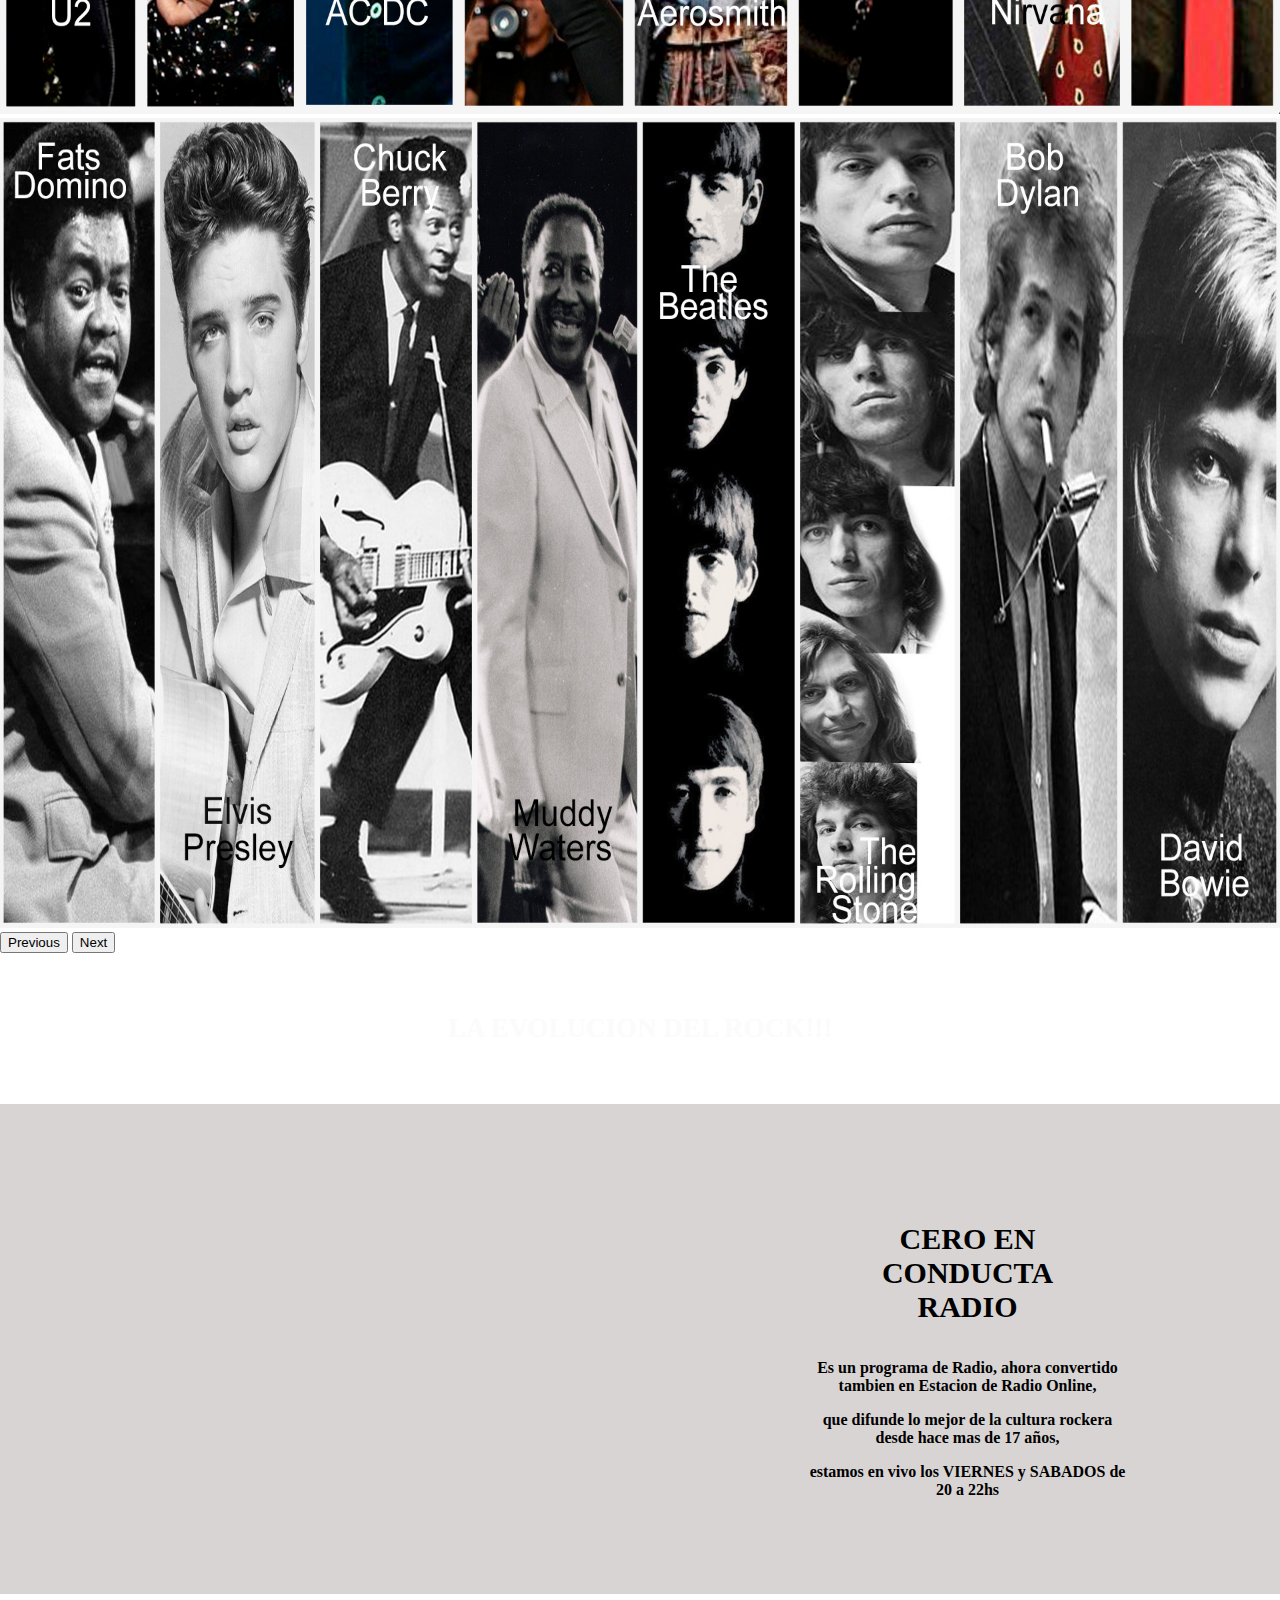
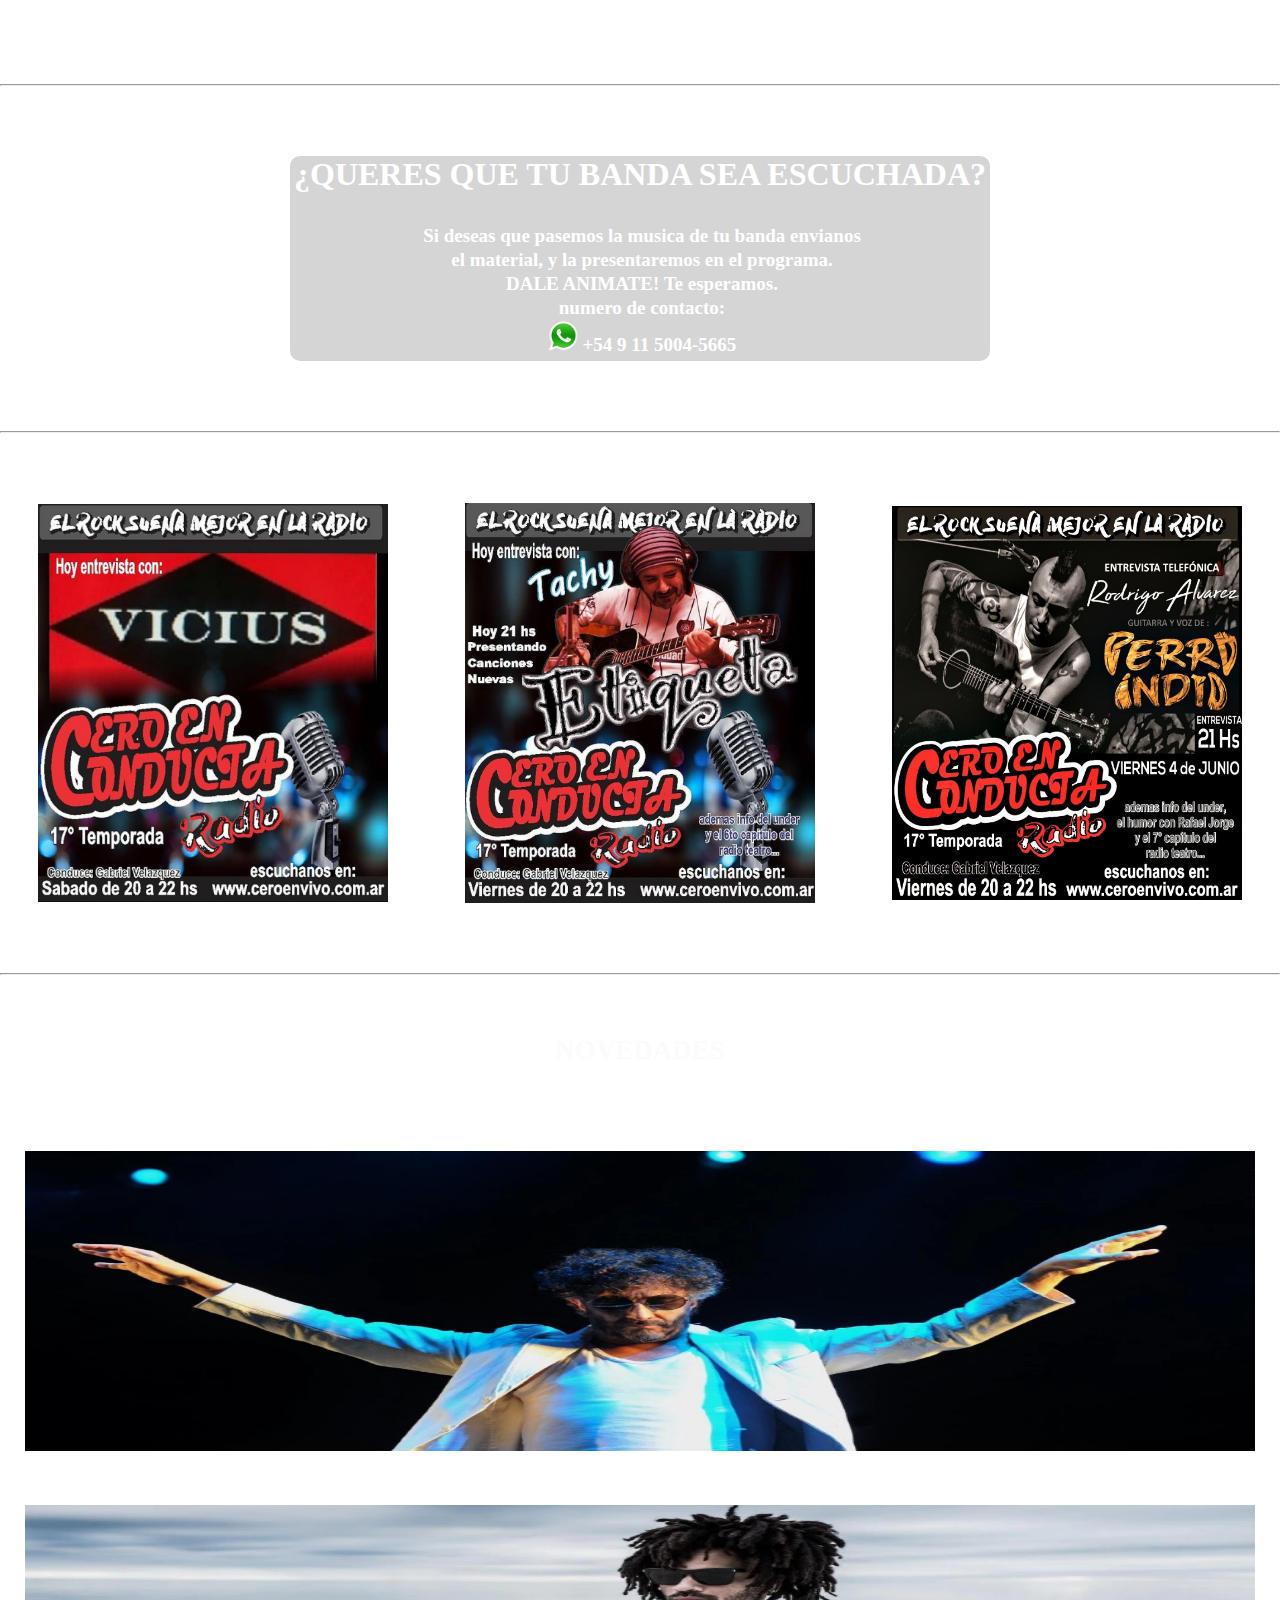
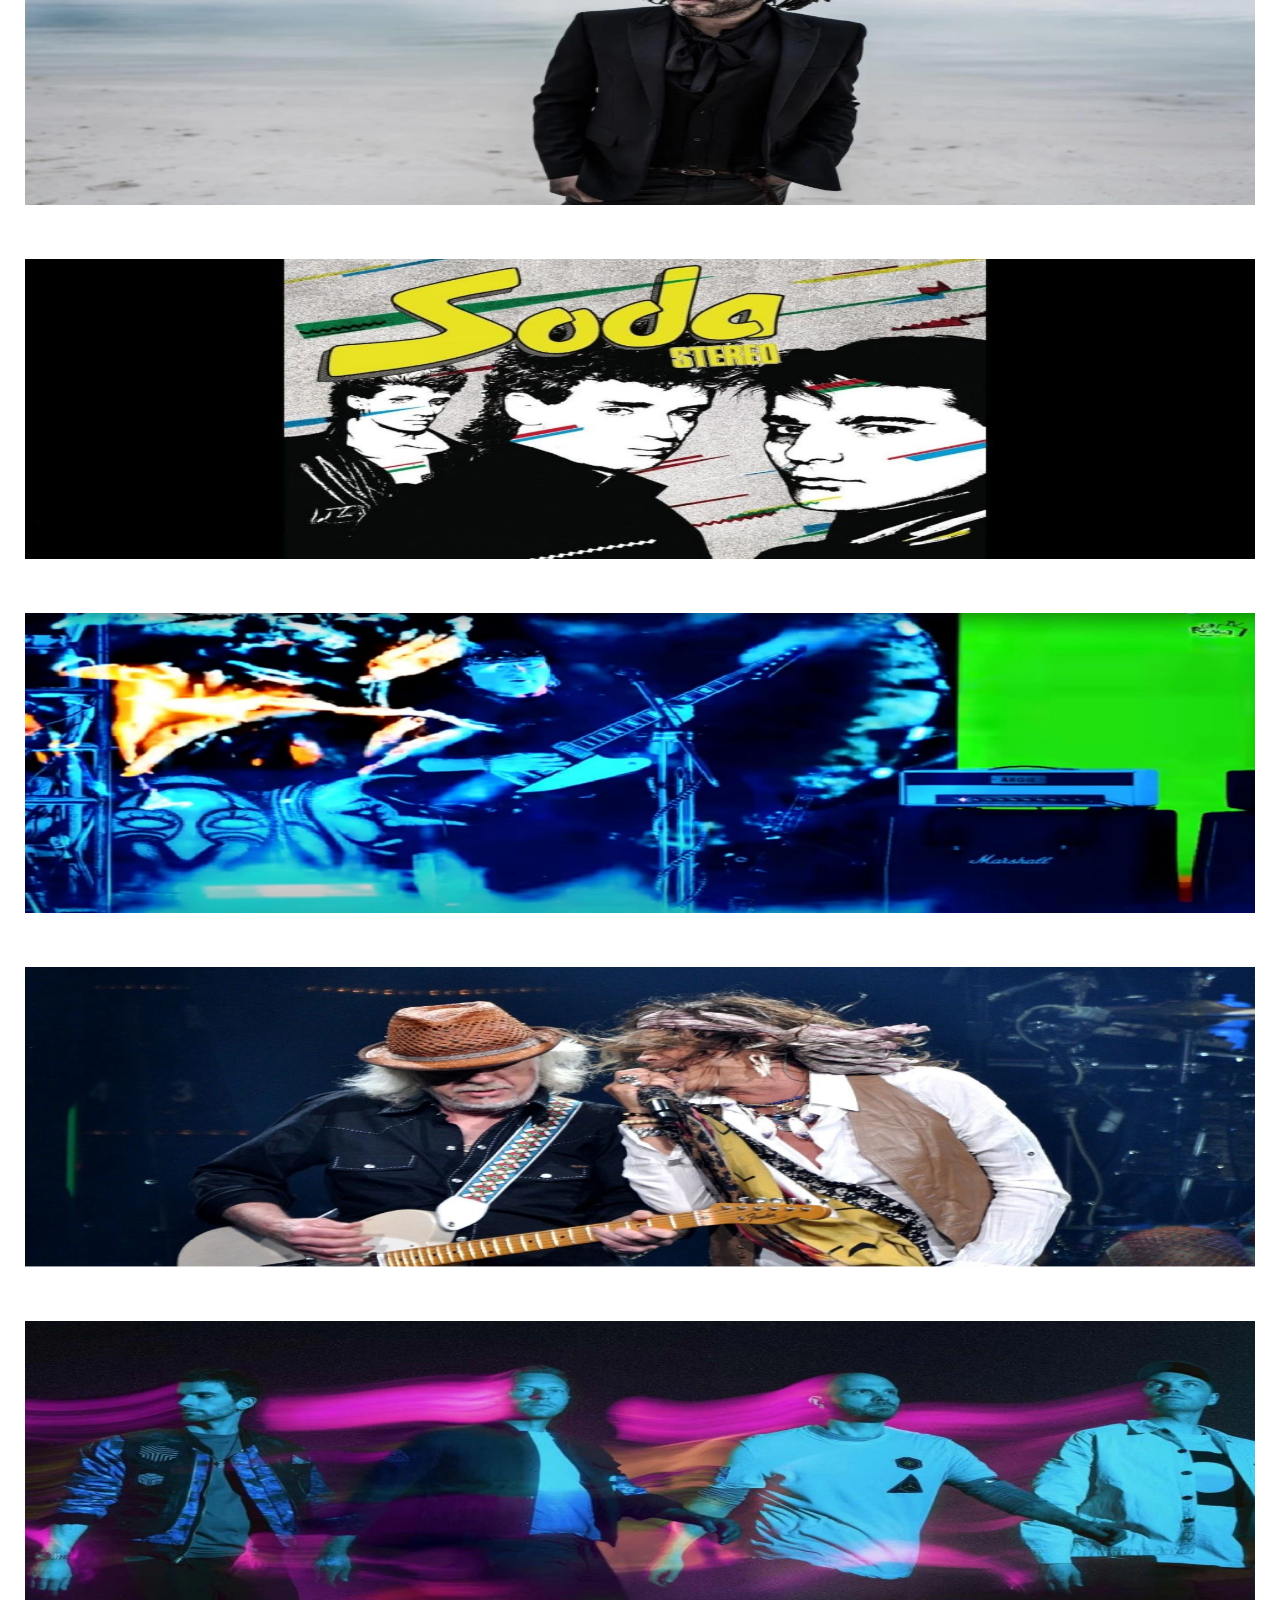
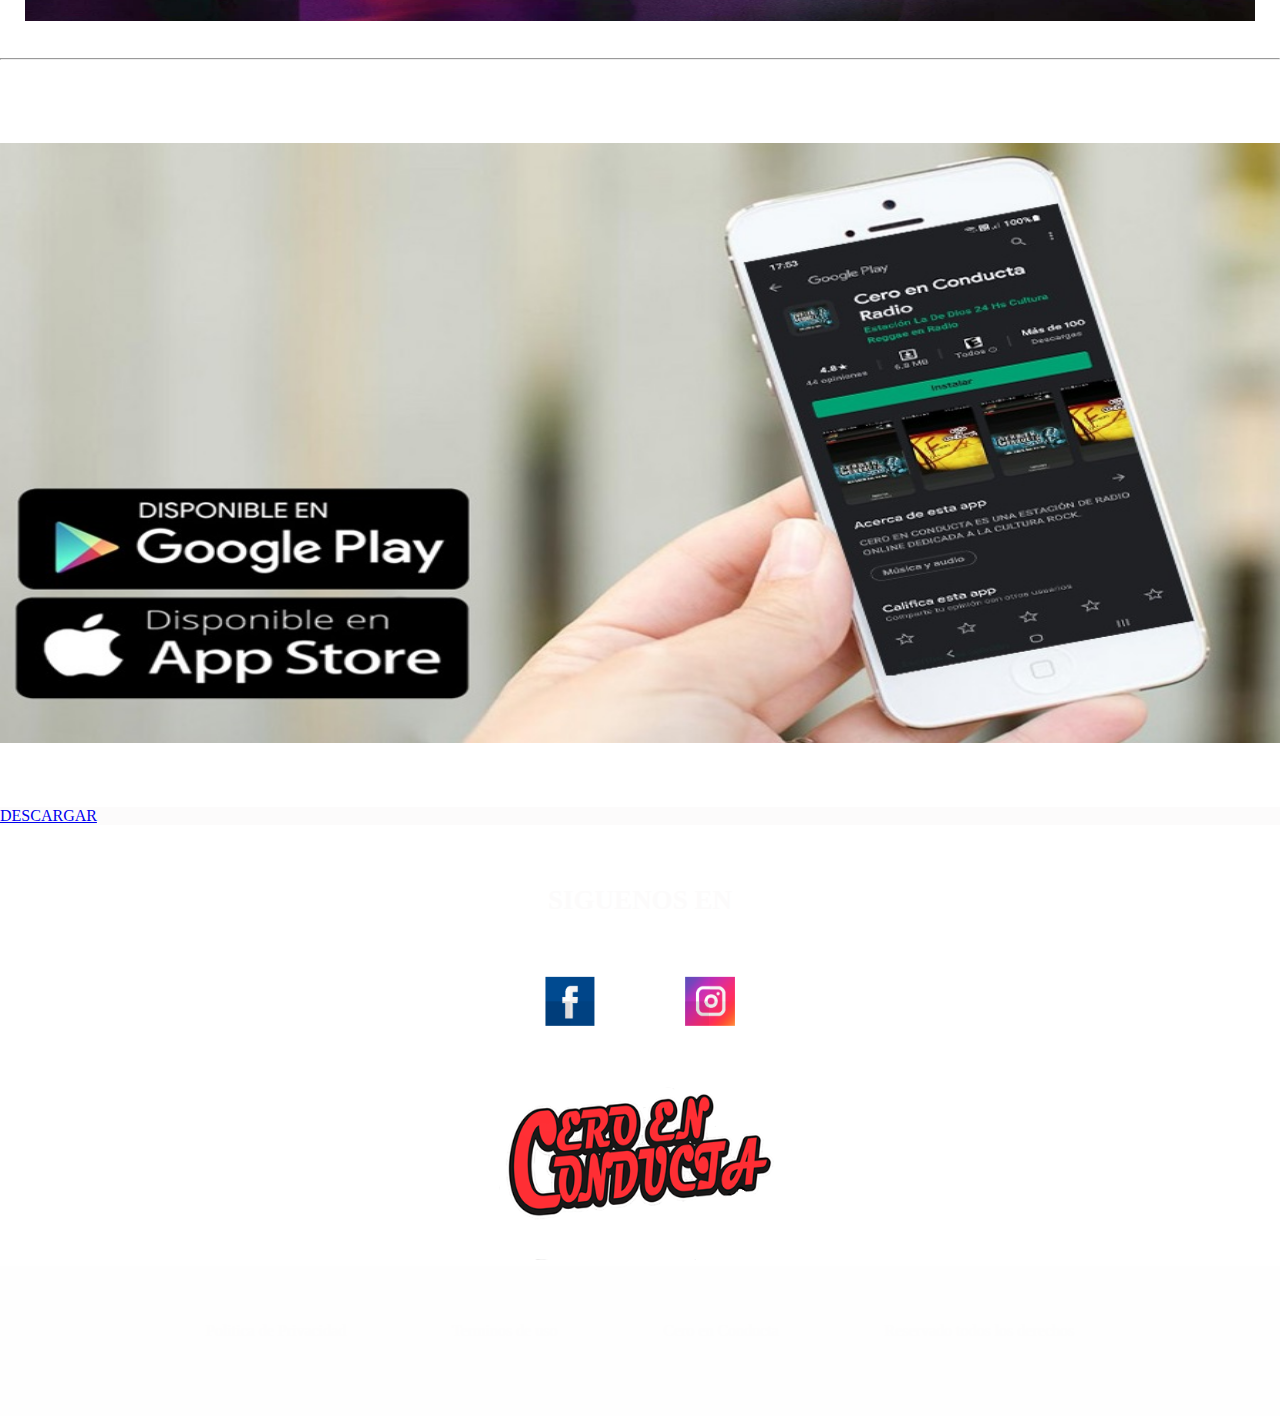
==== commit 0e645988: "Agrege queres que tu banda sea escuchada?" ====
--- a/index.html
+++ b/index.html
@@ -96,7 +96,26 @@
         <!---->
     
         <hr>
-    
+          <div class="sumate">
+            <P><b><h3> ¿QUERES QUE TU BANDA SEA ESCUCHADA?</h3>
+            <P> Si deseas que pasemos la musica de tu banda envianos
+            <p> el material, y la presentaremos en el programa.
+            <p>DALE ANIMATE! Te esperamos. 
+            <p>numero de contacto:
+            <p><img src="img/watsapp.png" alt="" width="30px" hight="30px" >  +54 9 11 5004-5665
+                          
+          
+
+
+
+            </b>
+
+
+          </div>
+
+
+        <hr>
+
         <!---->
         <!---->
 
--- a/est/style.css
+++ b/est/style.css
@@ -24,16 +24,11 @@
 /* EVOLUCION DEL ROCK / NOVEDADES / SEGUINOS EN */
 h5 {
     text-align: center;
-     margin: 40px;
+     margin: 60px;
     color: rgb(252, 251, 251);
-    font-size: 20px;
+    font-size: 27px;
 } 
-@media  (min-width:769xp){
-    h5{
-        margin:80xp;
-        font-size: 30px;
-    }
-}
+
 /*Los esperamos  los dias viernes y sabados de 20:00 a 22:00hs */
 h6 {    
     width:100vw;
@@ -277,7 +272,113 @@
         margin: 0px 150px 0px 300px;
         text-align: center;
     }
-} 
+}
+/*PUBLICIDAD DE TU BANDA*/
+.sumate{
+    width: 280px;
+    height: 500px;
+    background-color: rgba(148, 147, 146, 0.384);
+    border-radius: 10px;
+    color:white;
+    margin:50px 10px;
+}
+.sumate h3 {
+    width:100%;
+    text-align: center;
+    margin-top: 5px;
+    font-size: 32px;
+
+}
+.sumate p {
+    width: 100%;
+    text-align: center;
+    font-size: 22px;
+    margin: 10px;
+}
+@media (min-width:360px){
+    .sumate{
+        width: 340px;
+        height: 345px;
+        margin:auto;
+        margin-top: 70px;
+        margin-bottom: 70px;
+    }
+    
+    .sumate p {
+        width: 100%;
+        text-align: center;
+        font-size: 19px;
+        margin:2px;
+    }
+}
+@media (min-width:550px){
+    .sumate{
+        width: 550px;
+        height: 250px;
+        margin:auto;
+        margin-top: 70px;
+        margin-bottom: 70px;
+    }
+    
+    .sumate p {
+        width: 100%;
+        text-align: center;
+        font-size: 19px;
+        margin:2px;
+    }
+}
+
+
+@media (min-width:769px){
+    .sumate{
+        width: 600px;
+        height: 250px;
+        background-color: rgba(148, 147, 146, 0.384);
+        border-radius: 10px;
+        color:white;    
+    }
+  
+}
+
+@media (min-width:1140px){
+    .sumate{
+        width: 700px;
+        height: 205px;
+        background-color: rgba(148, 147, 146, 0.384);
+        border-radius: 10px;
+        color:white;    
+    }
+  
+
+}
+
+@media (min-width:1600px){
+    .sumate{
+        width: 780px;
+        height: 270px;
+        background-color: rgba(148, 147, 146, 0.384);
+        border-radius: 10px;
+        color:white;
+        margin:auto;
+        margin-top: 80px;
+        margin-bottom: 80px;
+    }
+    .sumate h3 {
+        width:100%;
+        text-align: center;
+        margin-top: 5px;
+        font-size: 32px;
+    
+    }
+    .sumate p {
+        width: 100%;
+        text-align: center;
+        font-size: 22px;
+        margin: 10px;
+    }
+}
+
+
 
 /* 3 IMAGENES*/
 .imagenes {
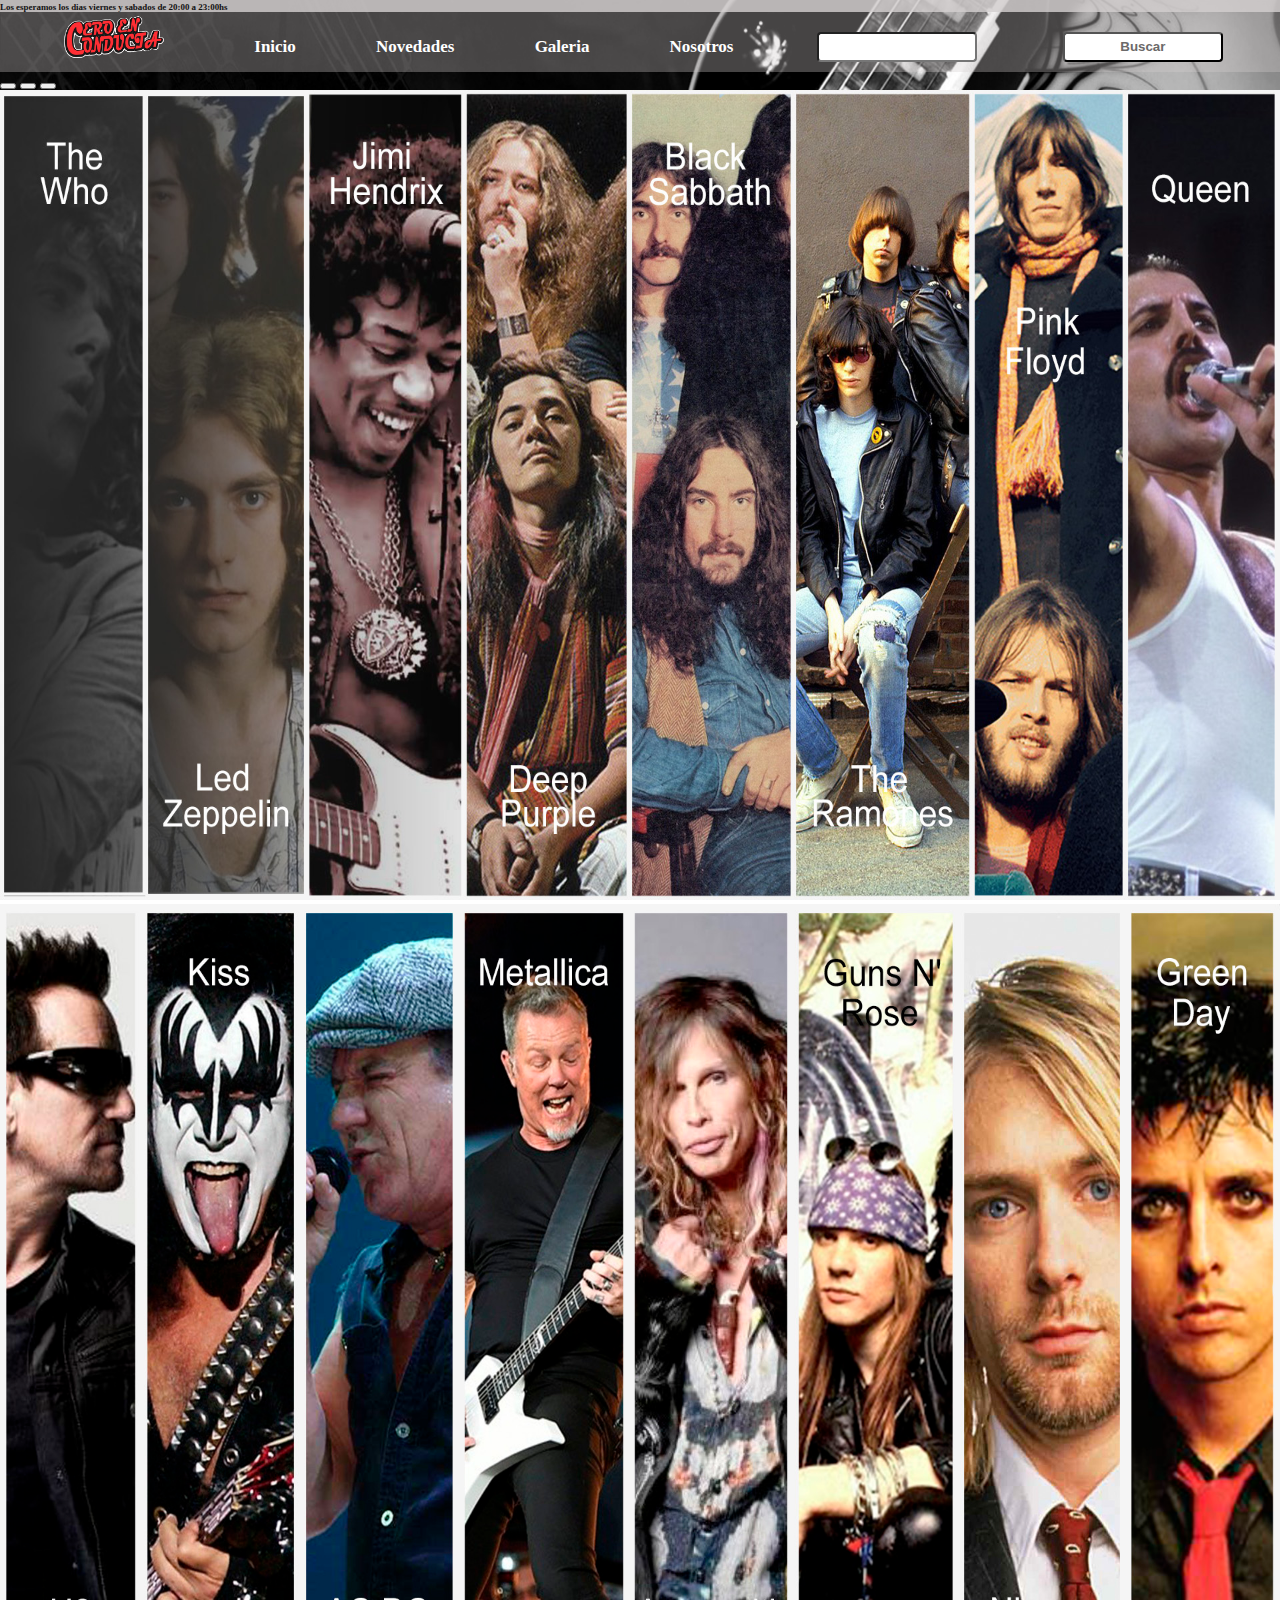
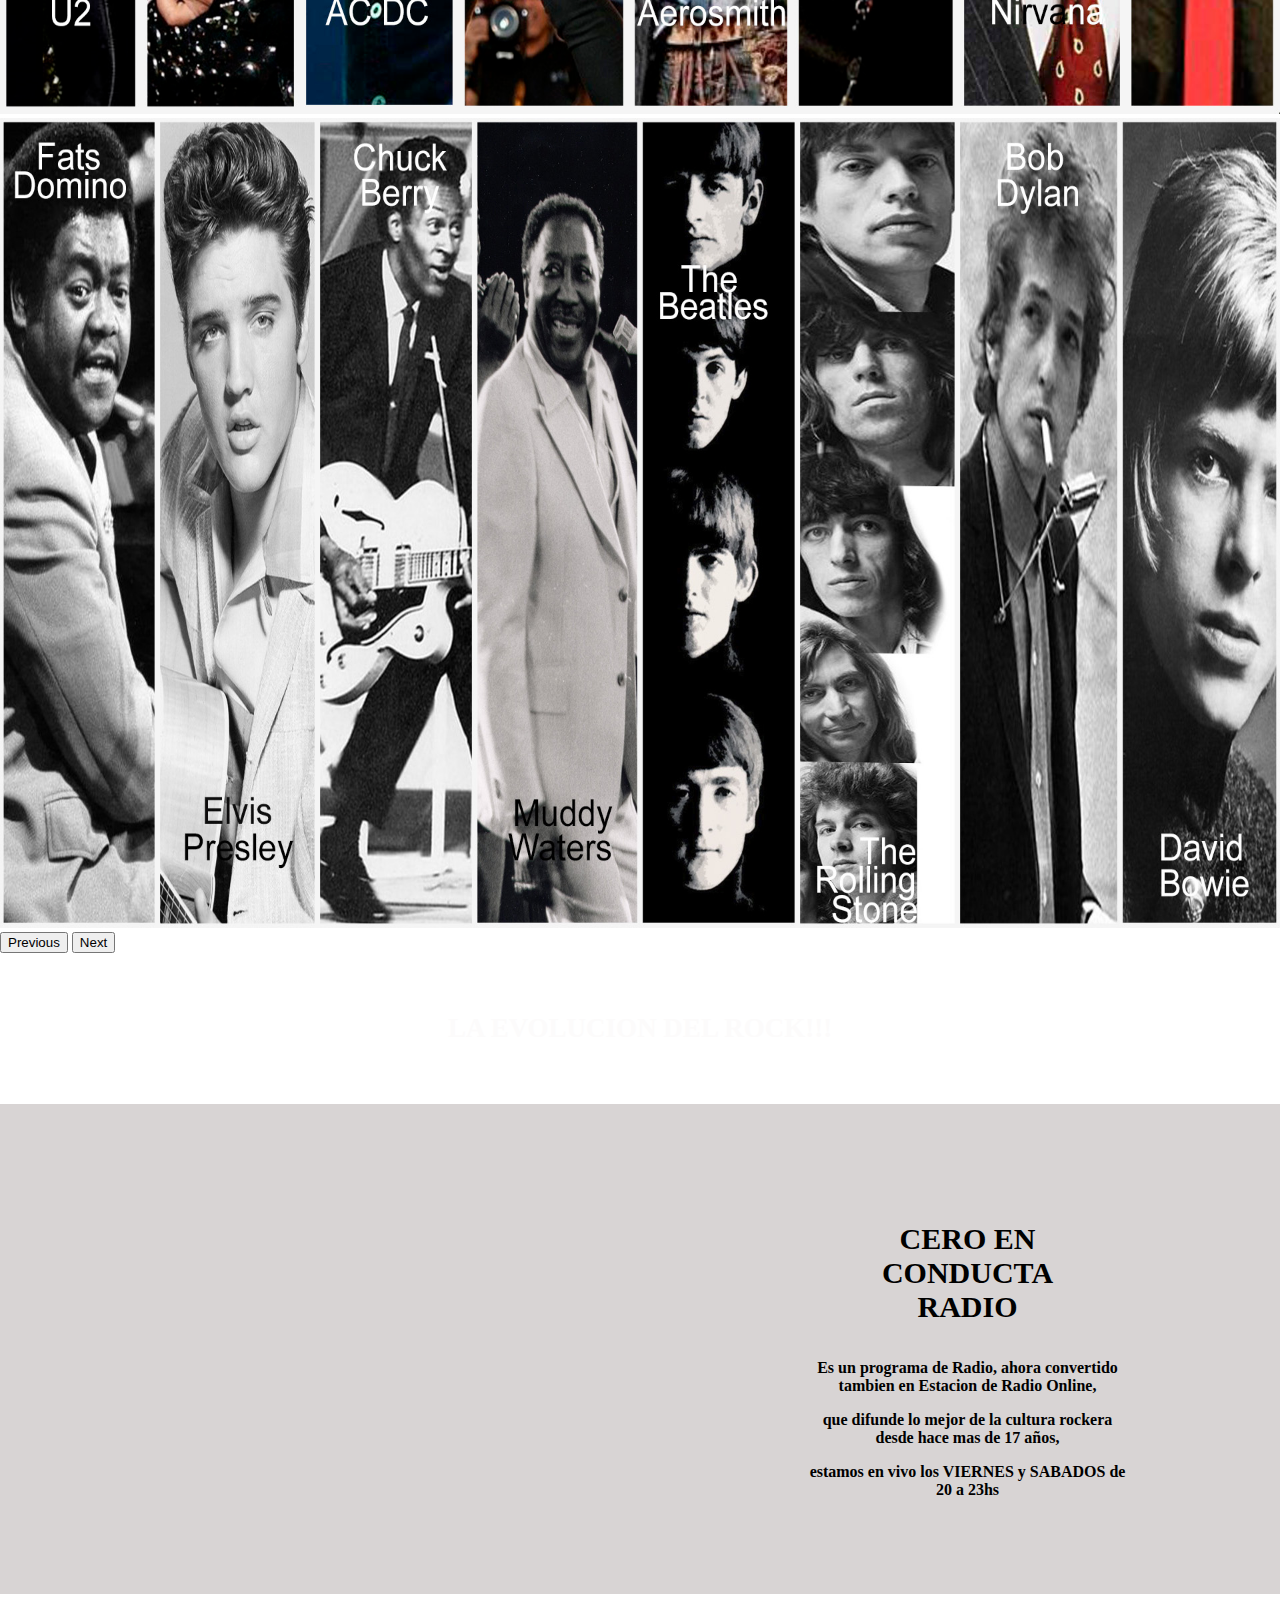
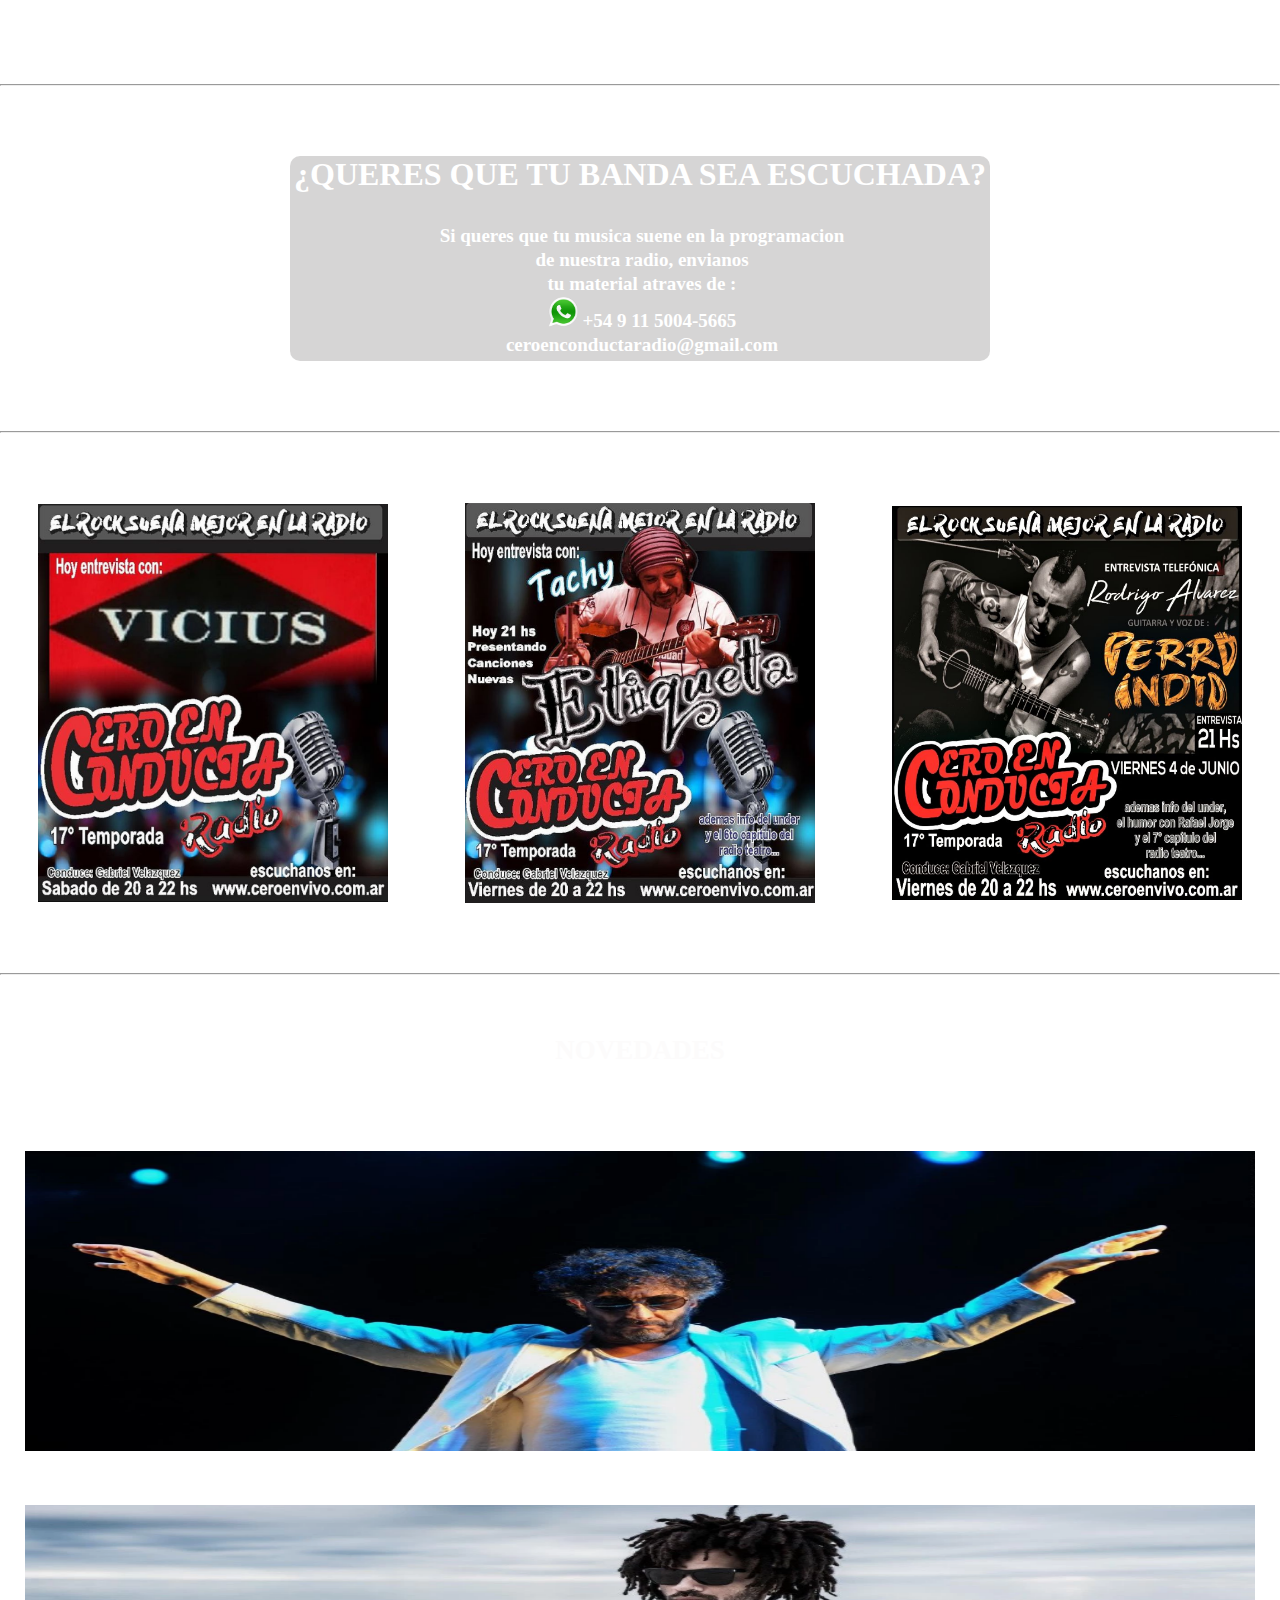
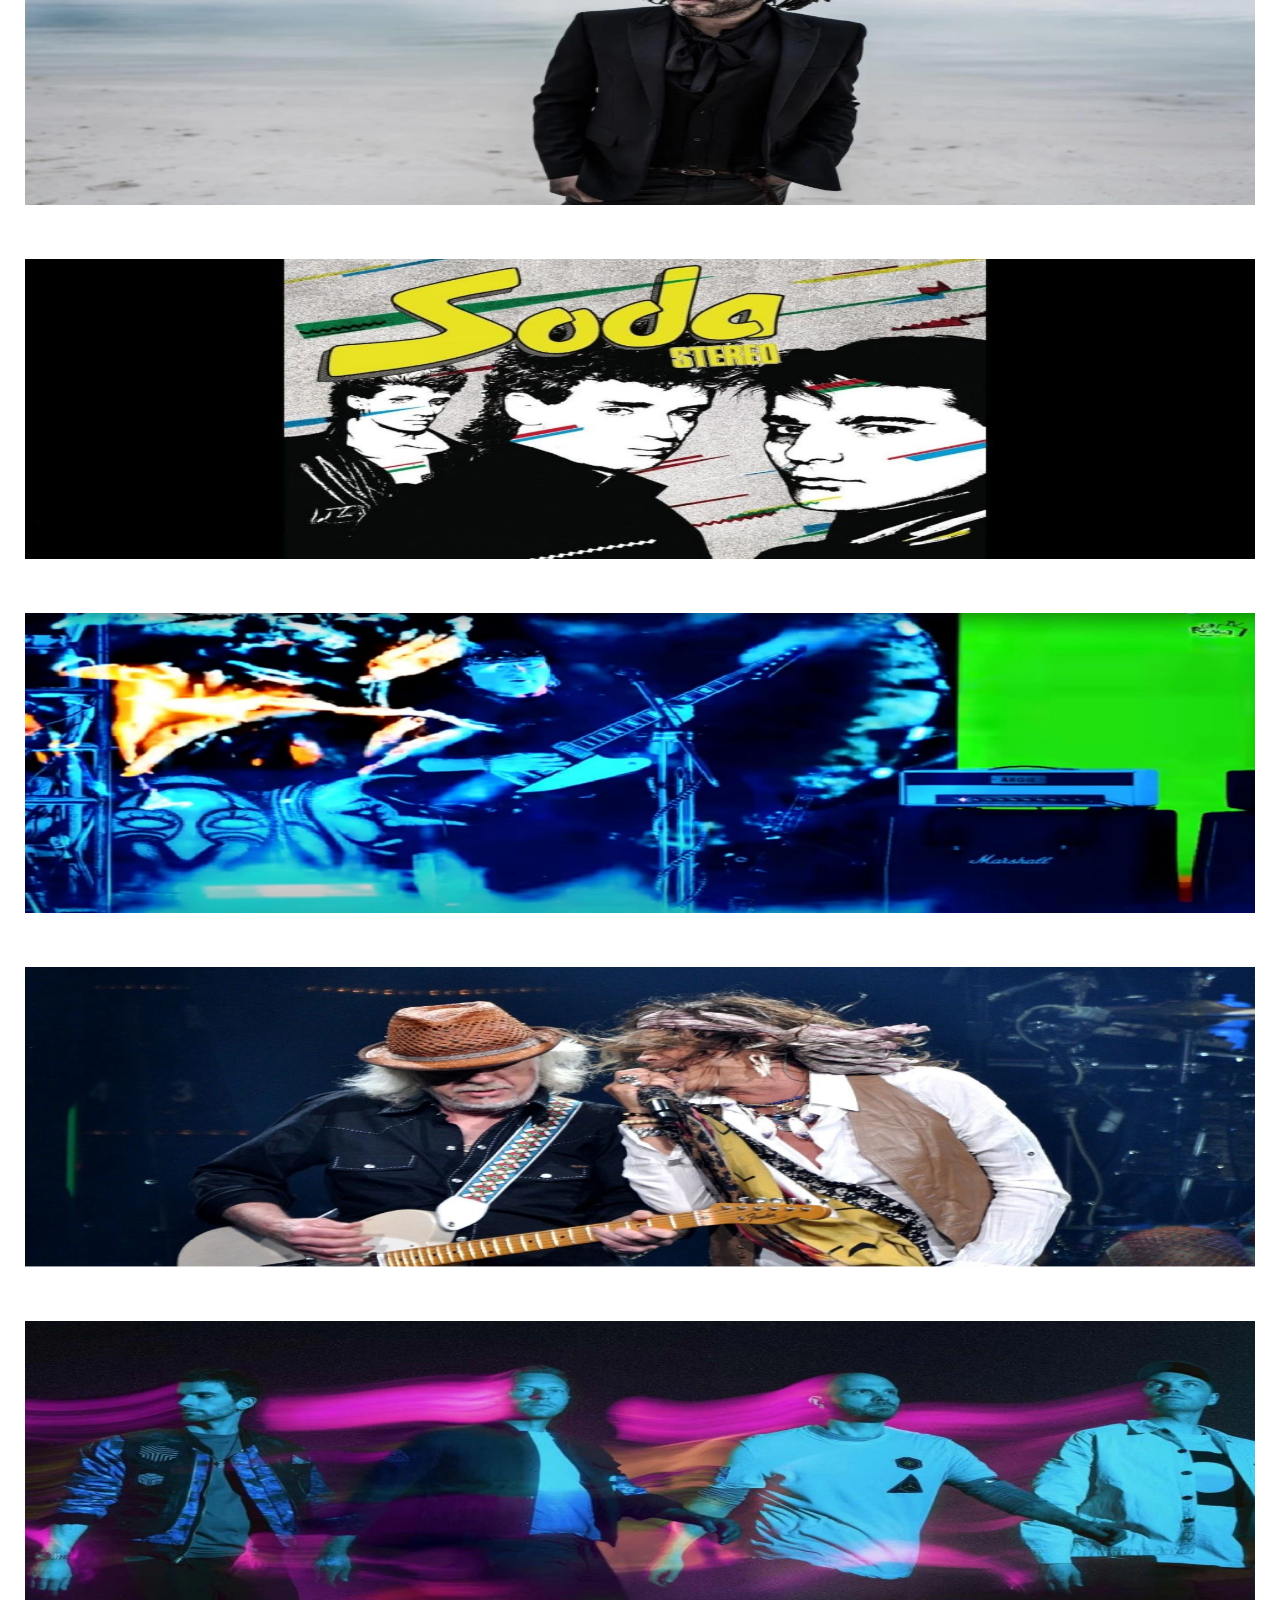
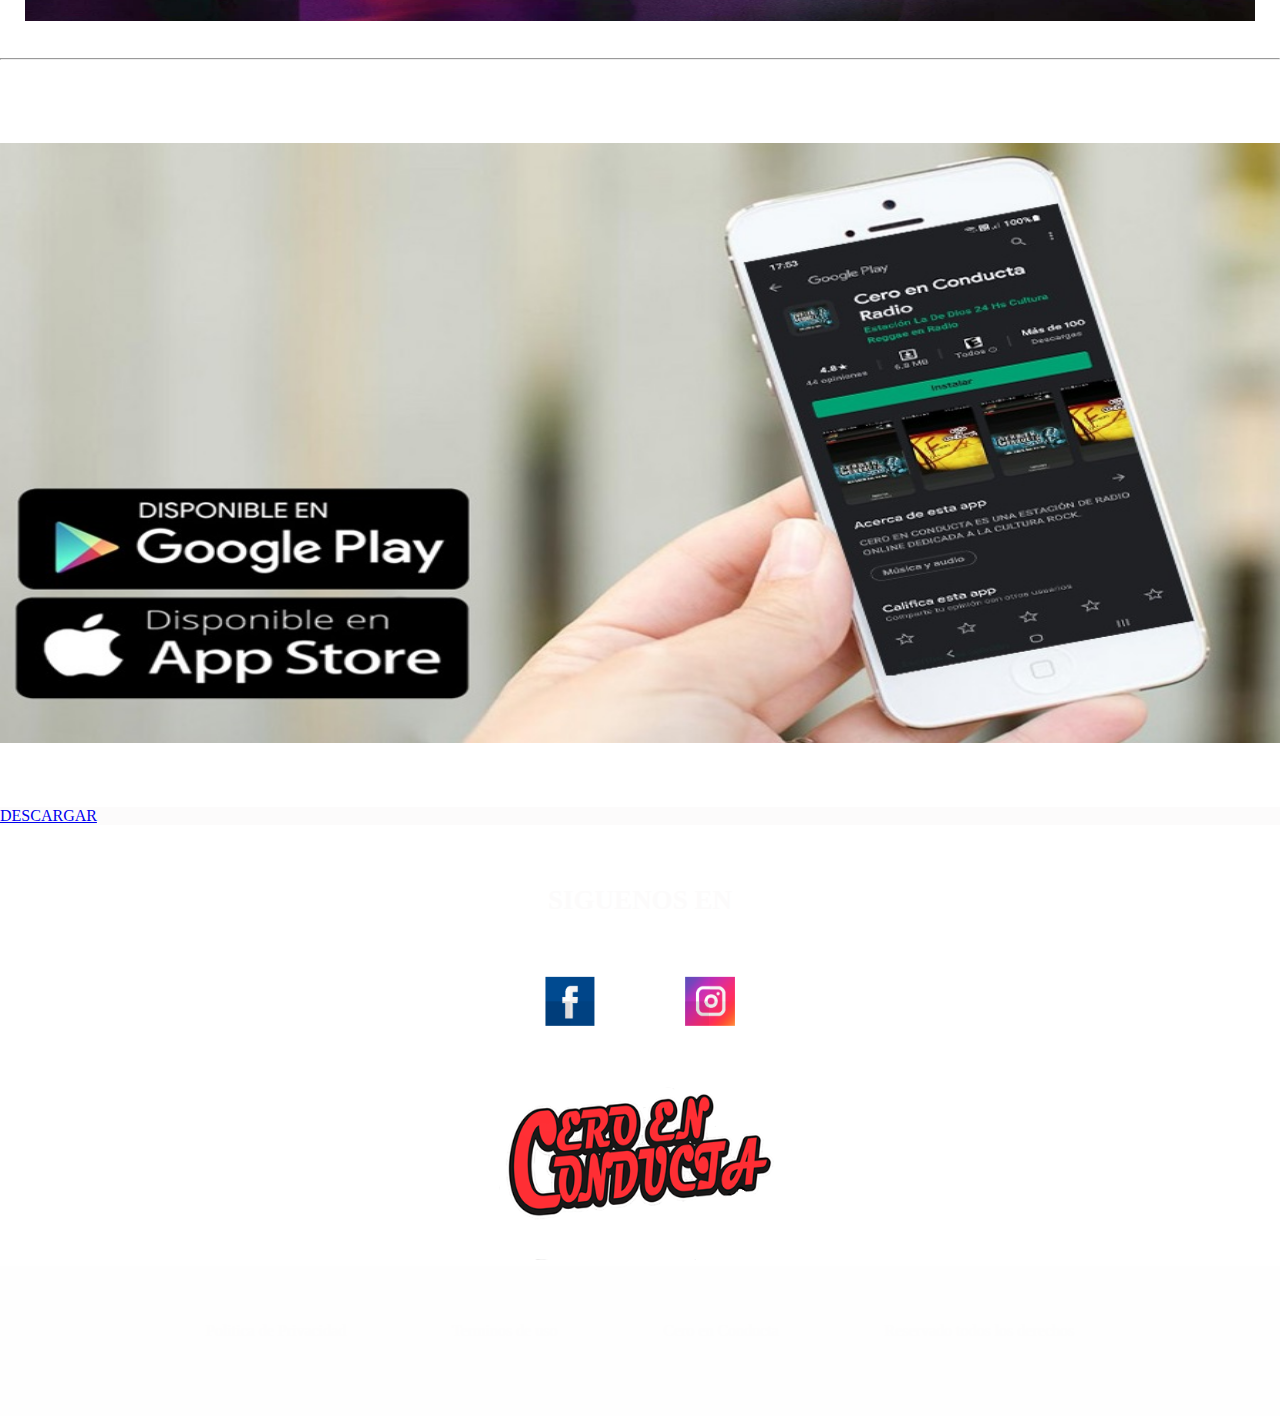
==== commit 4c0e1912: "se corrigio el horario de presentacion del programa y publiciddad" ====
--- a/index.html
+++ b/index.html
@@ -87,7 +87,7 @@
                                         <p align="center">  <b><h4>CERO EN CONDUCTA RADIO</h4>
                                         <p align="center"> Es un programa de Radio, ahora convertido tambien en Estacion de Radio Online,
                                         <P align="center"> que difunde lo mejor de la cultura rockera desde hace mas de 17 años,
-                                        <p align="center"> estamos en vivo los VIERNES y SABADOS de 20 a 22hs</b>
+                                        <p align="center"> estamos en vivo los VIERNES y SABADOS de 20 a 23hs</b>
                                       </div>  
                 </div>
         </div>
@@ -98,12 +98,11 @@
         <hr>
           <div class="sumate">
             <P><b><h3> ¿QUERES QUE TU BANDA SEA ESCUCHADA?</h3>
-            <P> Si deseas que pasemos la musica de tu banda envianos
-            <p> el material, y la presentaremos en el programa.
-            <p>DALE ANIMATE! Te esperamos. 
-            <p>numero de contacto:
-            <p><img src="img/watsapp.png" alt="" width="30px" hight="30px" >  +54 9 11 5004-5665
-                          
+            <P> Si queres que tu musica suene en la programacion
+            <p> de nuestra radio, envianos 
+            <p> tu material atraves de :
+            <p><img src="img/watsapp.png" alt="" width="30px" hight="30px" >  +54 9 11 5004-5665   
+            <p>ceroenconductaradio@gmail.com
           
 
 
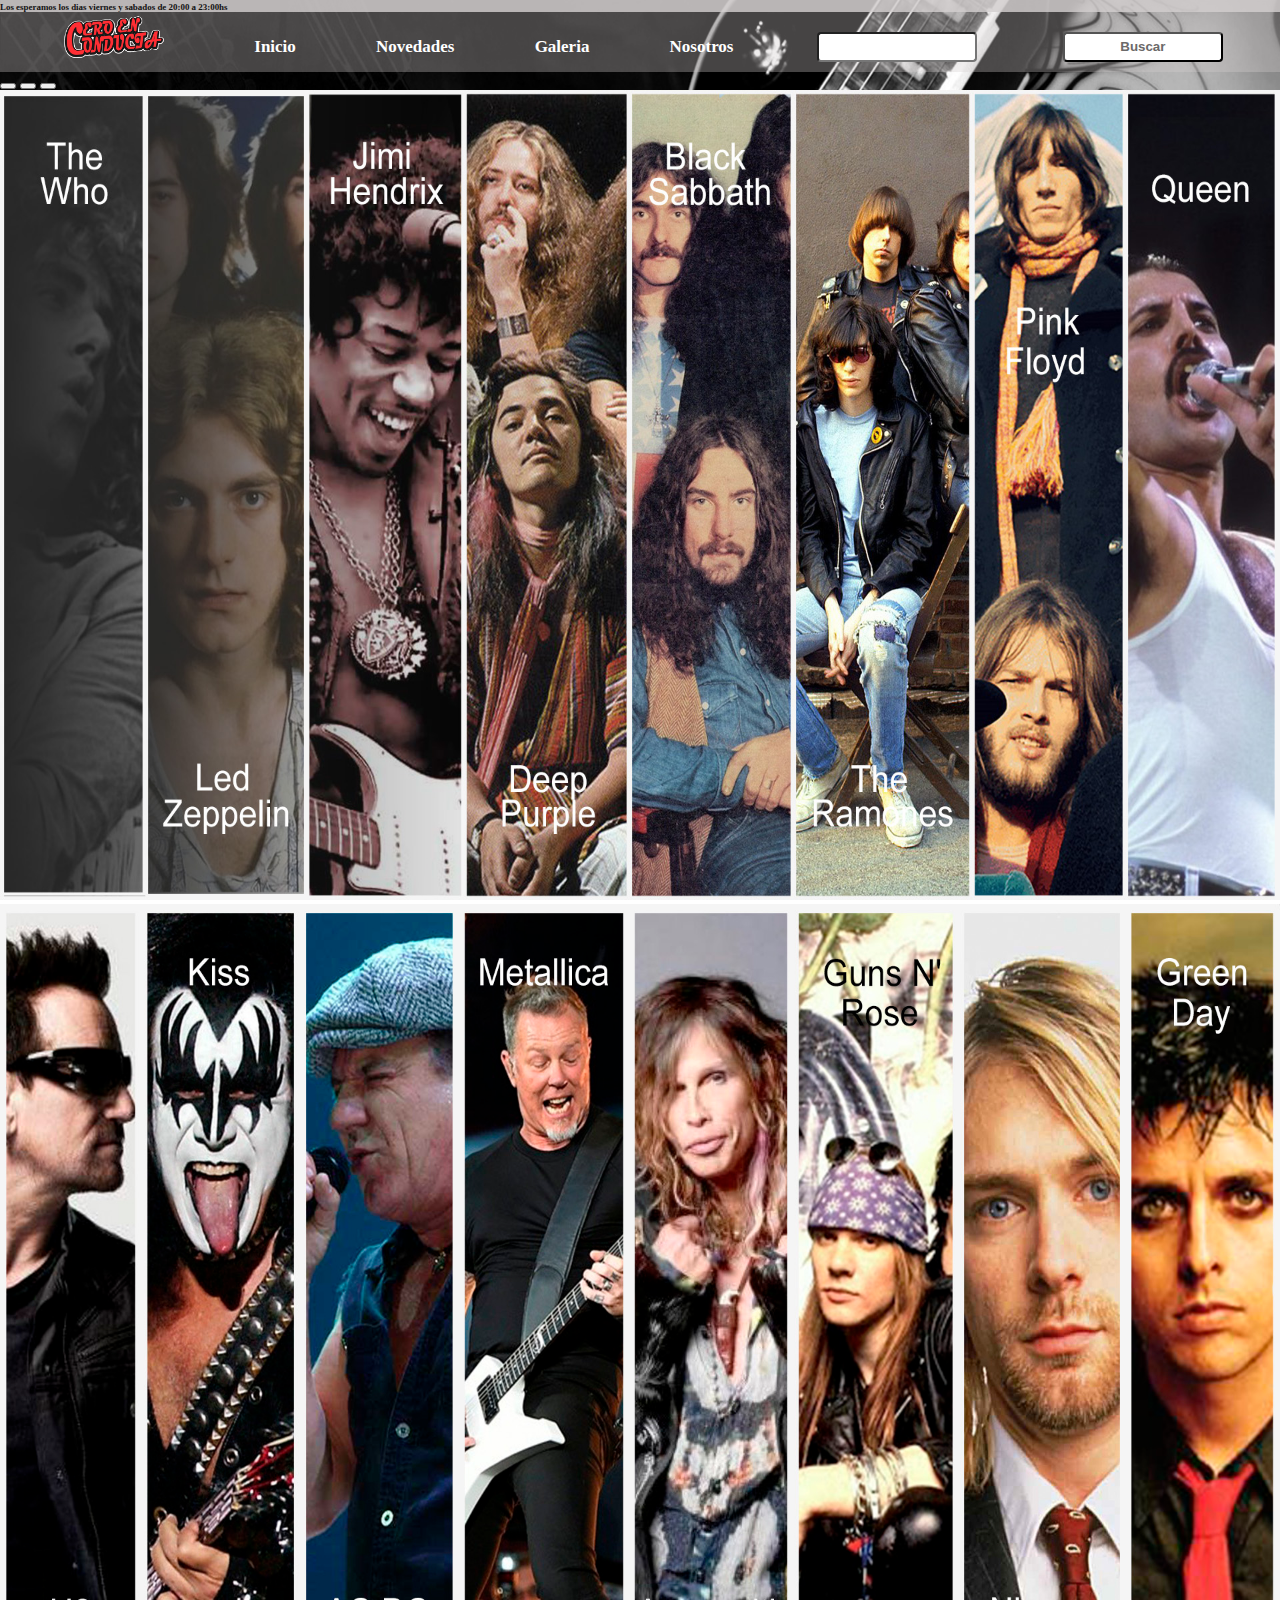
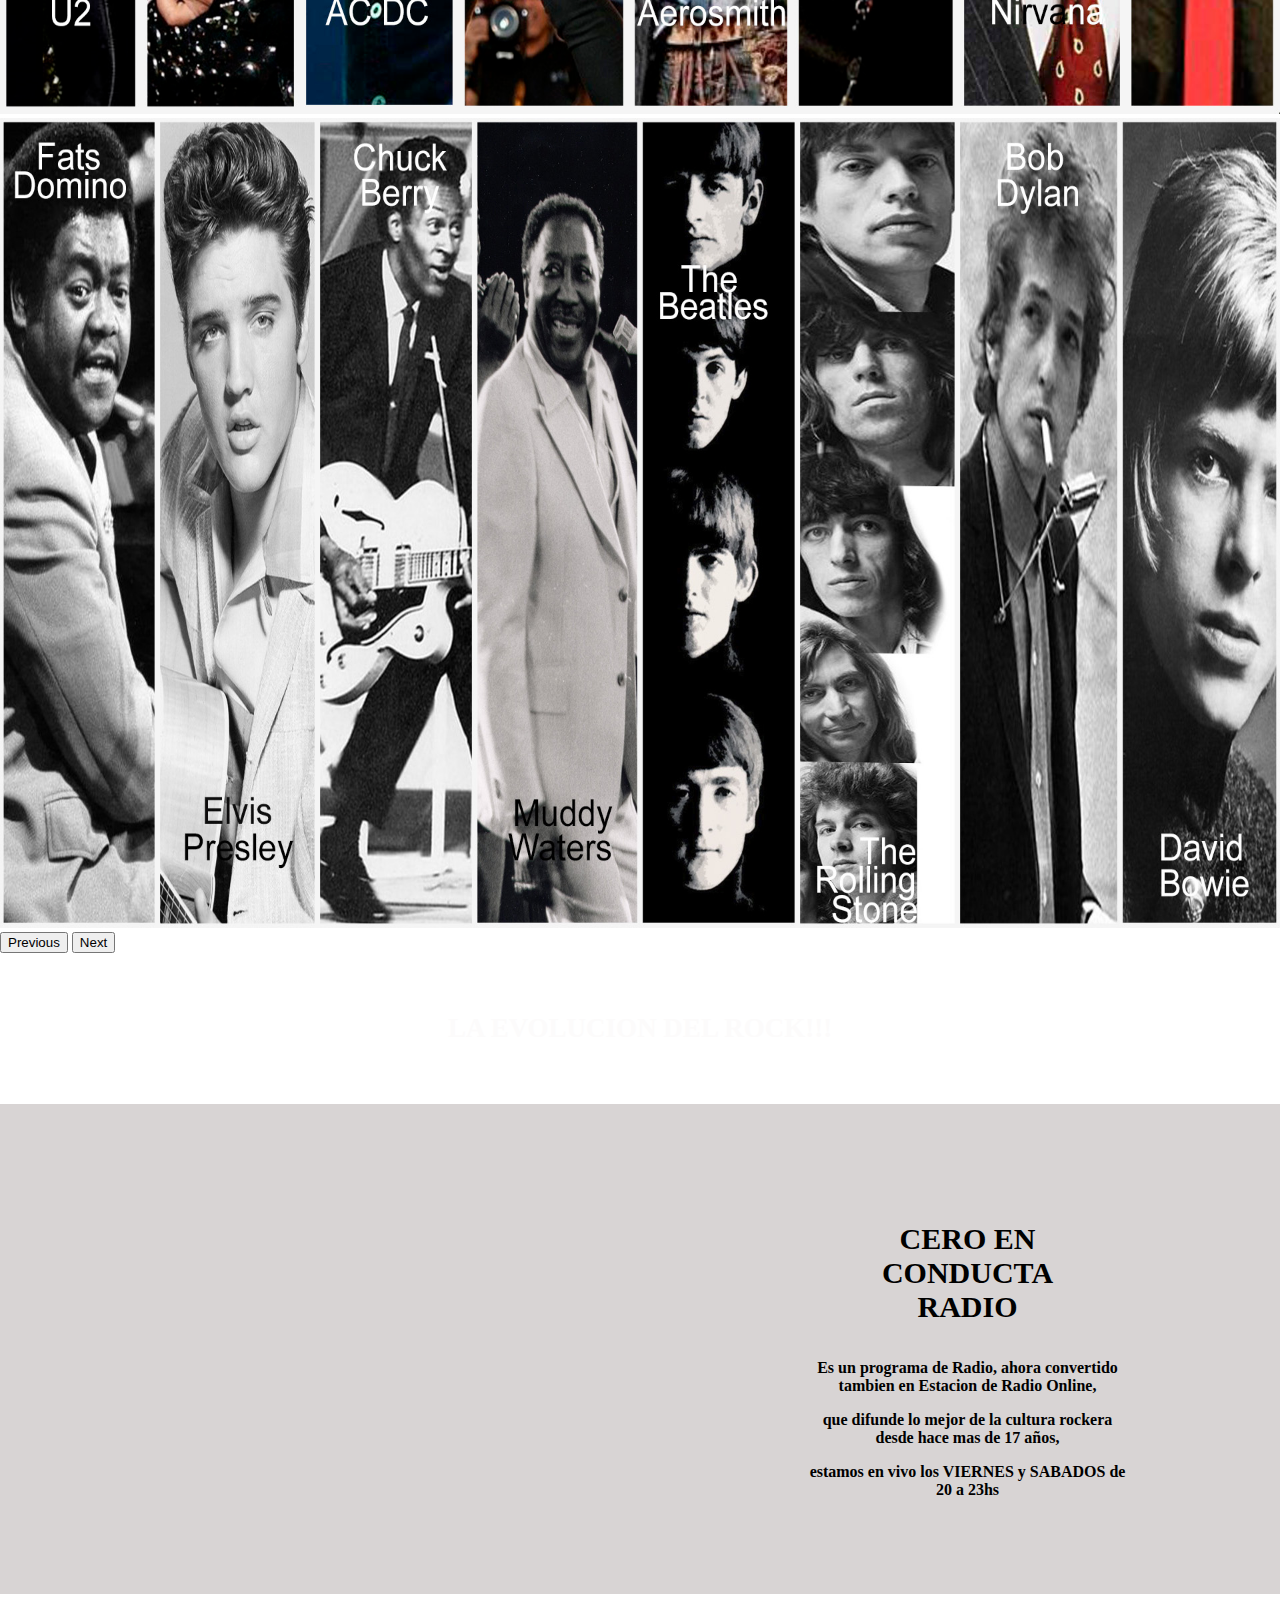
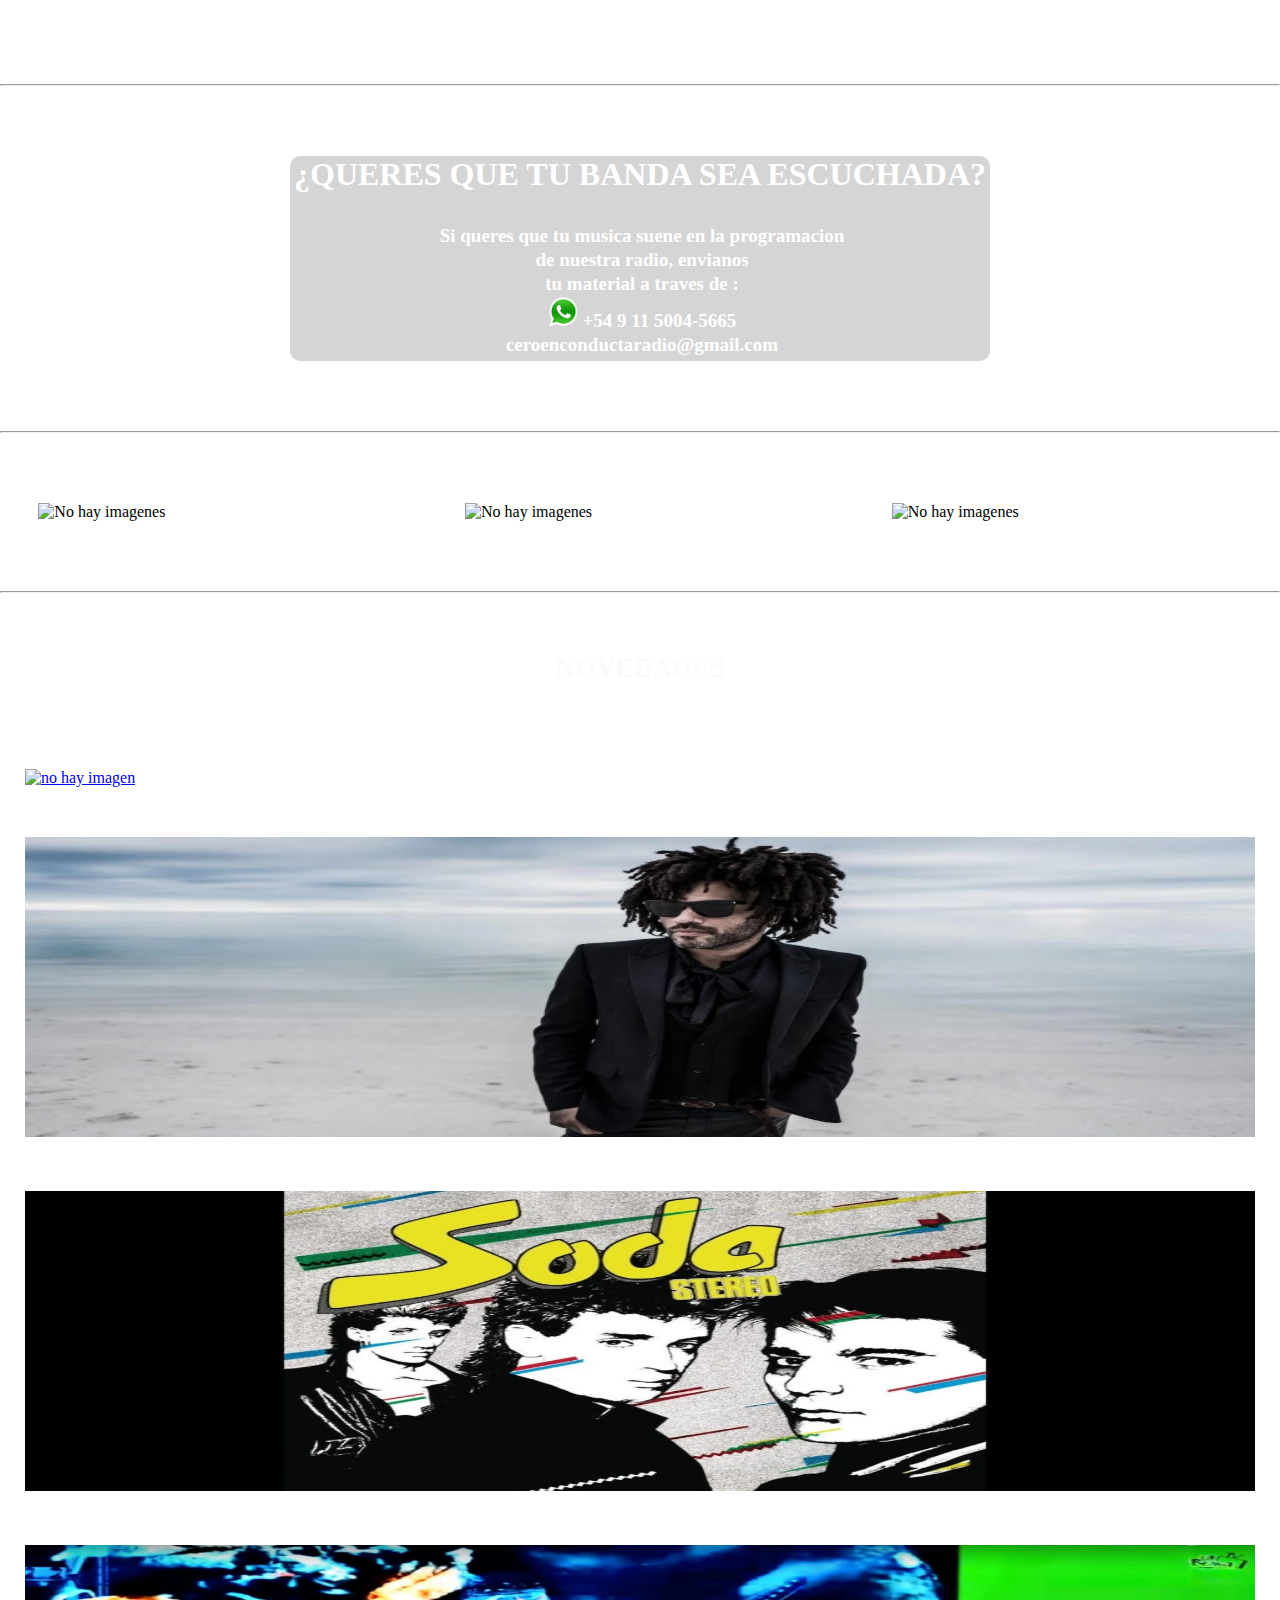
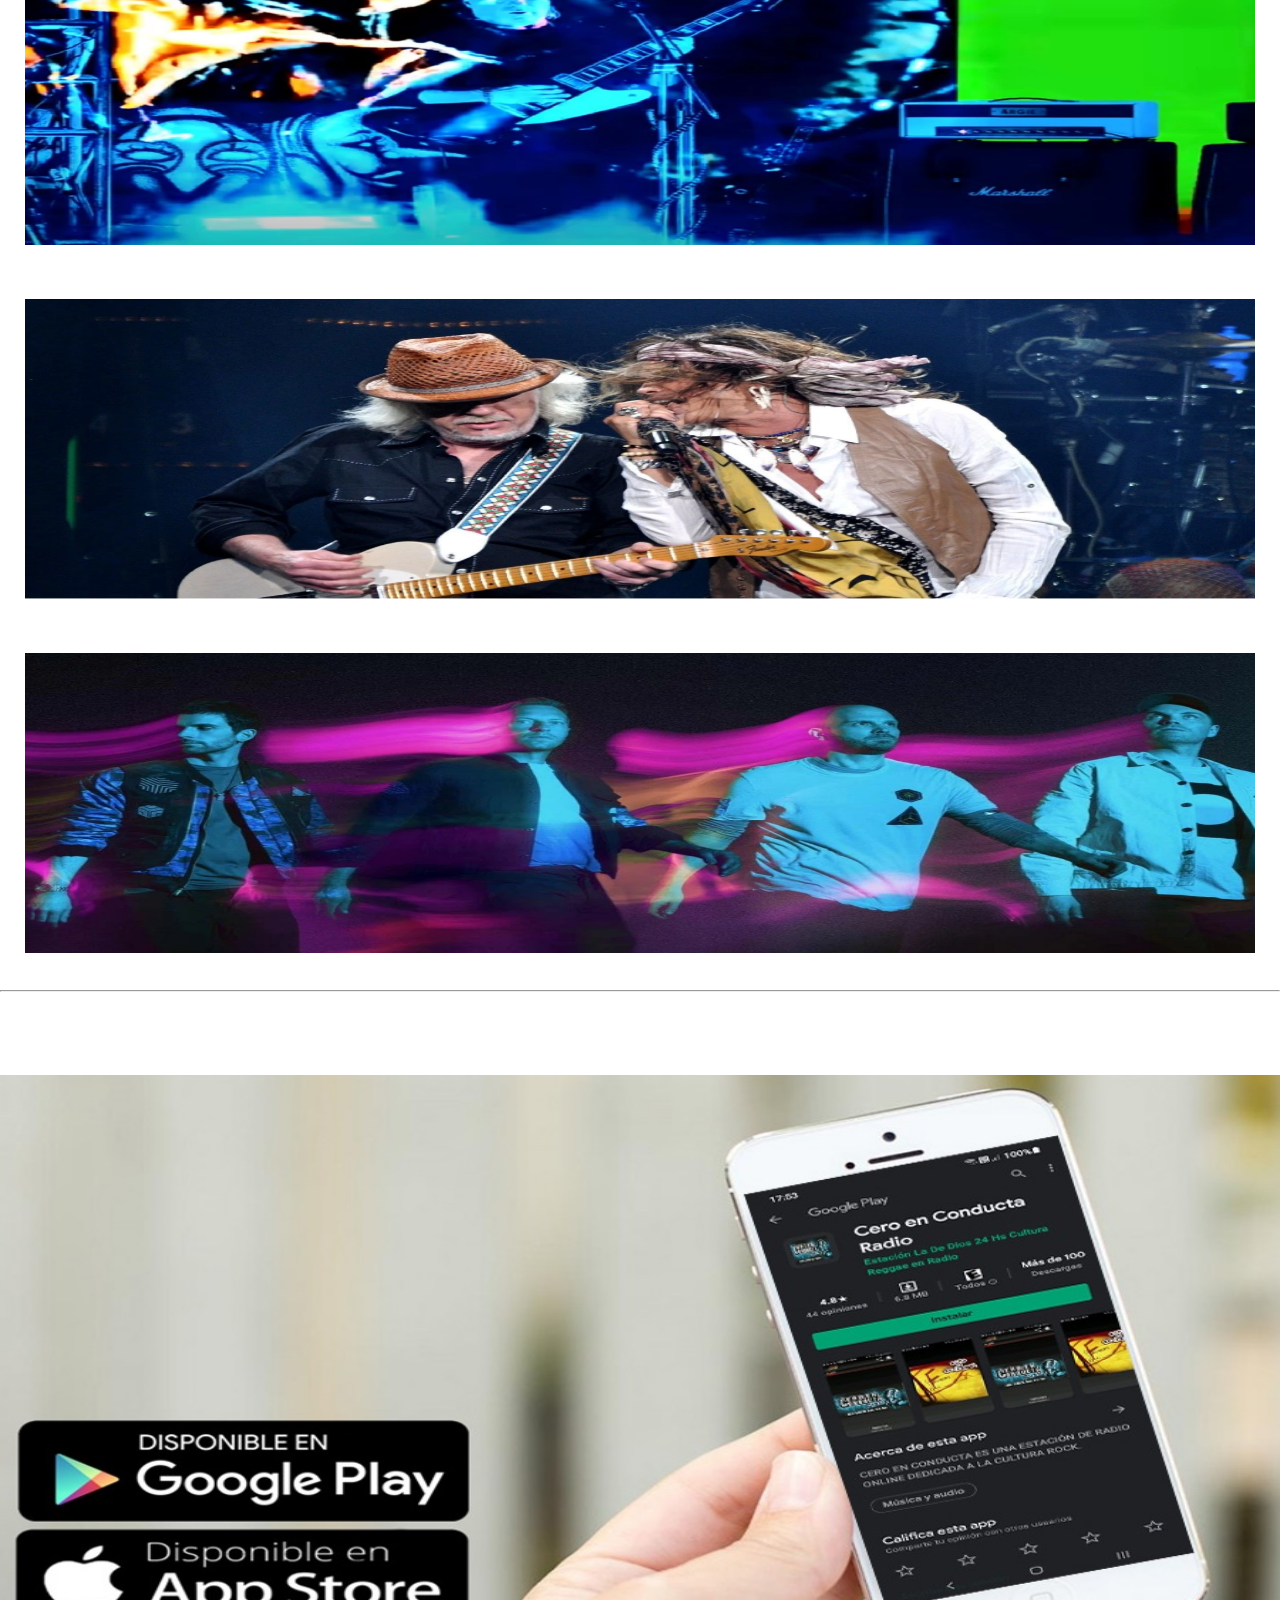
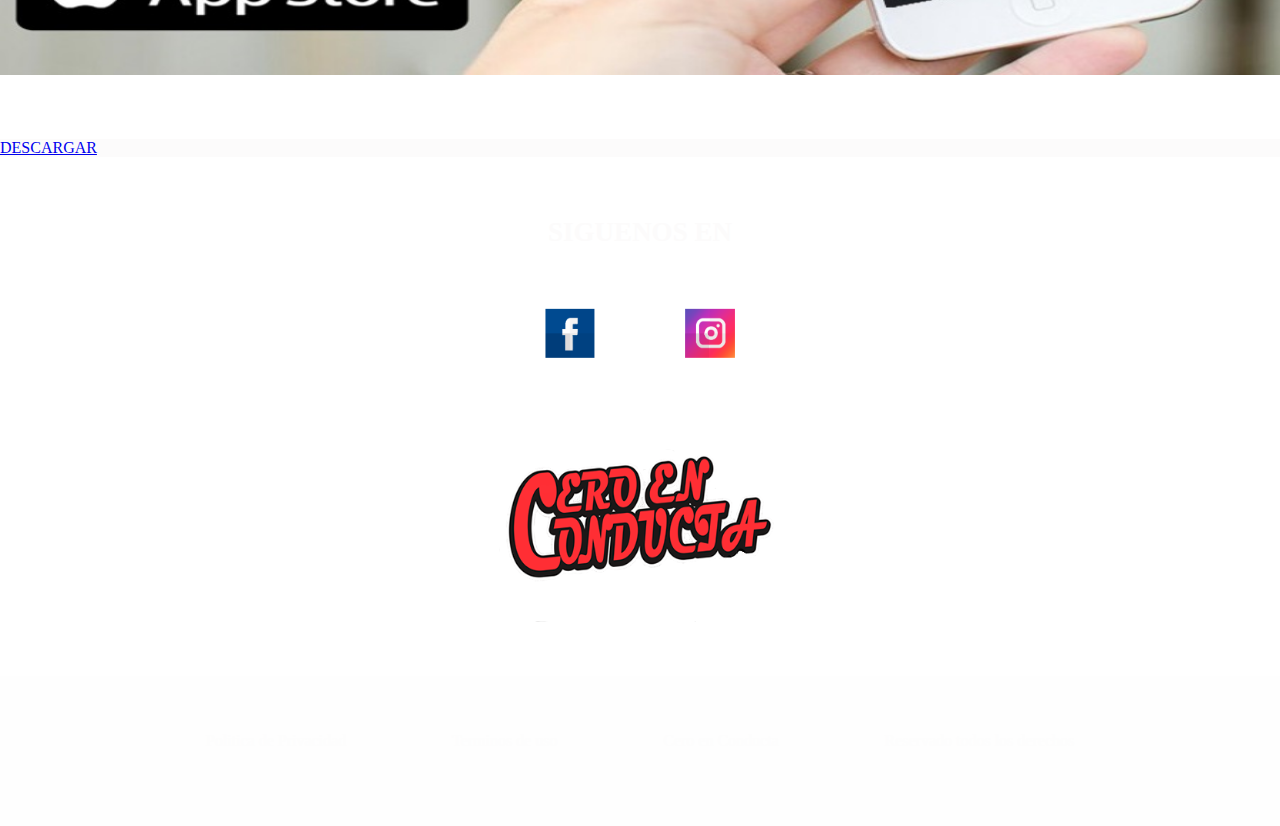
==== commit f3dd741b: "prueba de commit" ====
--- a/index.html
+++ b/index.html
@@ -38,7 +38,7 @@
             
               <!---->
               <!---->
-              <!---->
+              <!----> 
 
             <div class="medida" >
             <div id="carouselExampleIndicators" class="carousel slide" data-bs-ride="carousel">
@@ -100,16 +100,11 @@
             <P><b><h3> ¿QUERES QUE TU BANDA SEA ESCUCHADA?</h3>
             <P> Si queres que tu musica suene en la programacion
             <p> de nuestra radio, envianos 
-            <p> tu material atraves de :
+            <p> tu material a traves de :
             <p><img src="img/watsapp.png" alt="" width="30px" hight="30px" >  +54 9 11 5004-5665   
             <p>ceroenconductaradio@gmail.com
-          
-
-
 
             </b>
-
-
           </div>
 
 
@@ -119,9 +114,9 @@
         <!---->
 
         <div class="imagenes">
-        <img src="img/foto1.png" alt="No hay imagenes">
-        <img src="img/foto2.png" alt="No hay imagenes">
-        <img src="img/foto3.png" alt="No hay imagenes">
+        <img src="img/foto1.jpg" alt="No hay imagenes">
+        <img src="img/foto2.jpg" alt="No hay imagenes">
+        <img src="img/foto3.jpg" alt="No hay imagenes">
         </div> 
 
         <!---->
@@ -137,19 +132,16 @@
         <!---->
 
          <div class="row">
-          <div class="col-lg-4 col-md-6 col-sm-12"> <a href="#"><img src="img/fito.png" alt="no hay imagen"></a> </div>
-          <div class="col-lg-4 col-md-6 col-sm-12"> <a href="#"><img src="img/lenny.png" alt="no hay imagen"></a> </div>
-          <div class="col-lg-4 col-md-6 col-sm-12"> <a href="#"><img src="img/soda.png" alt="no hay imagen"></a> </div>
-          <div class="col-lg-4 col-md-6 col-sm-12"> <a href="#"><img src="img/renga.png" alt="no hay imagen"></a> </div>
-          <div class="col-lg-4 col-md-6 col-sm-12"> <a href="#"><img src="img/aero.png" alt="no hay imagen"></a> </div>
-          <div class="col-lg-4 col-md-6 col-sm-12"> <a href="#"><img src="img/cold.png" alt="no hay imagen"></a> </div>
+          <div class="col-lg-4 col-md-6 col-sm-12"> <a href="Novedades.html"><img src="img-nov/pil.jpg" alt="no hay imagen"></a> </div>
+          <div class="col-lg-4 col-md-6 col-sm-12"> <a href="Novedades.html"><img src="img/lenny.png" alt="no hay imagen"></a> </div>
+          <div class="col-lg-4 col-md-6 col-sm-12"> <a href="Novedades.html"><img src="img/soda.png" alt="no hay imagen"></a> </div>
+          <div class="col-lg-4 col-md-6 col-sm-12"> <a href="Novedades.html"><img src="img/renga.png" alt="no hay imagen"></a> </div>
+          <div class="col-lg-4 col-md-6 col-sm-12"> <a href="Novedades.html"><img src="img/aero.png" alt="no hay imagen"></a> </div>
+          <div class="col-lg-4 col-md-6 col-sm-12"> <a href="Novedades.html"><img src="img/cold.png" alt="no hay imagen"></a> </div>
           </div> 
-
-        <!---->
-        <!---->
-        
-        <hr>
-         
+        <!---->
+        <!---->
+        <hr>
         <!---->
         <!---->
 
--- a/est/style.css
+++ b/est/style.css
@@ -171,11 +171,21 @@
         margin:0px 0px;
     }
     .slide img{
+        height:70vh;
+    }
+
+}
+@media (min-width: 1140px){
+    .slide { 
+        width: 100vw;
+        margin-top: 0px;
+        margin:0px 0px;
+    }
+    .slide img{
         height:90vh;
     }
 
 }
-
 
 
 /* COLOR DE FONDO DEL REPRODUCTOR*/
@@ -298,7 +308,7 @@
 @media (min-width:360px){
     .sumate{
         width: 340px;
-        height: 345px;
+        height: 310px;
         margin:auto;
         margin-top: 70px;
         margin-bottom: 70px;
@@ -355,7 +365,7 @@
 @media (min-width:1600px){
     .sumate{
         width: 780px;
-        height: 270px;
+        height: 260px;
         background-color: rgba(148, 147, 146, 0.384);
         border-radius: 10px;
         color:white;
@@ -584,7 +594,7 @@
     display:flex;
     flex-direction: row;
     justify-content: center;
-    margin: 50px 0px 0px 0px;
+    margin: 80px 0px 50px 0px;
 }
 
 logo2 img {
